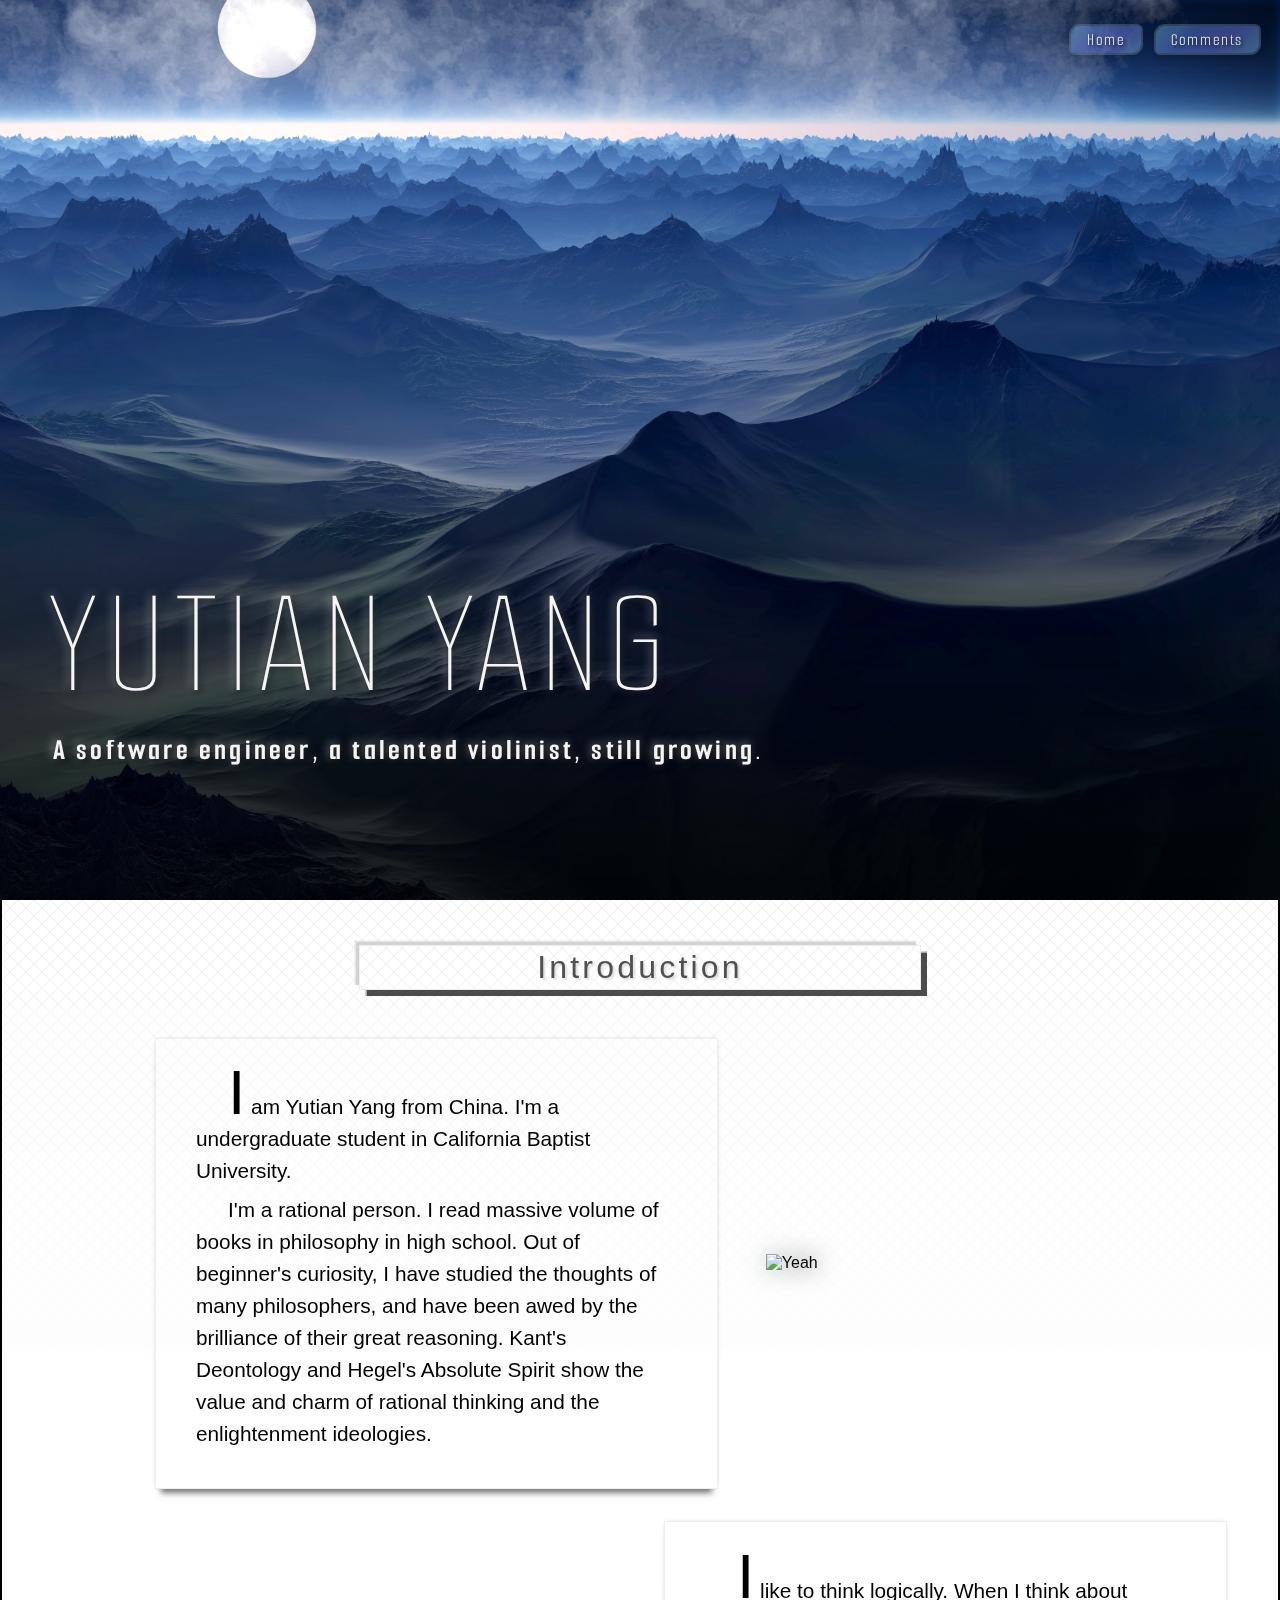
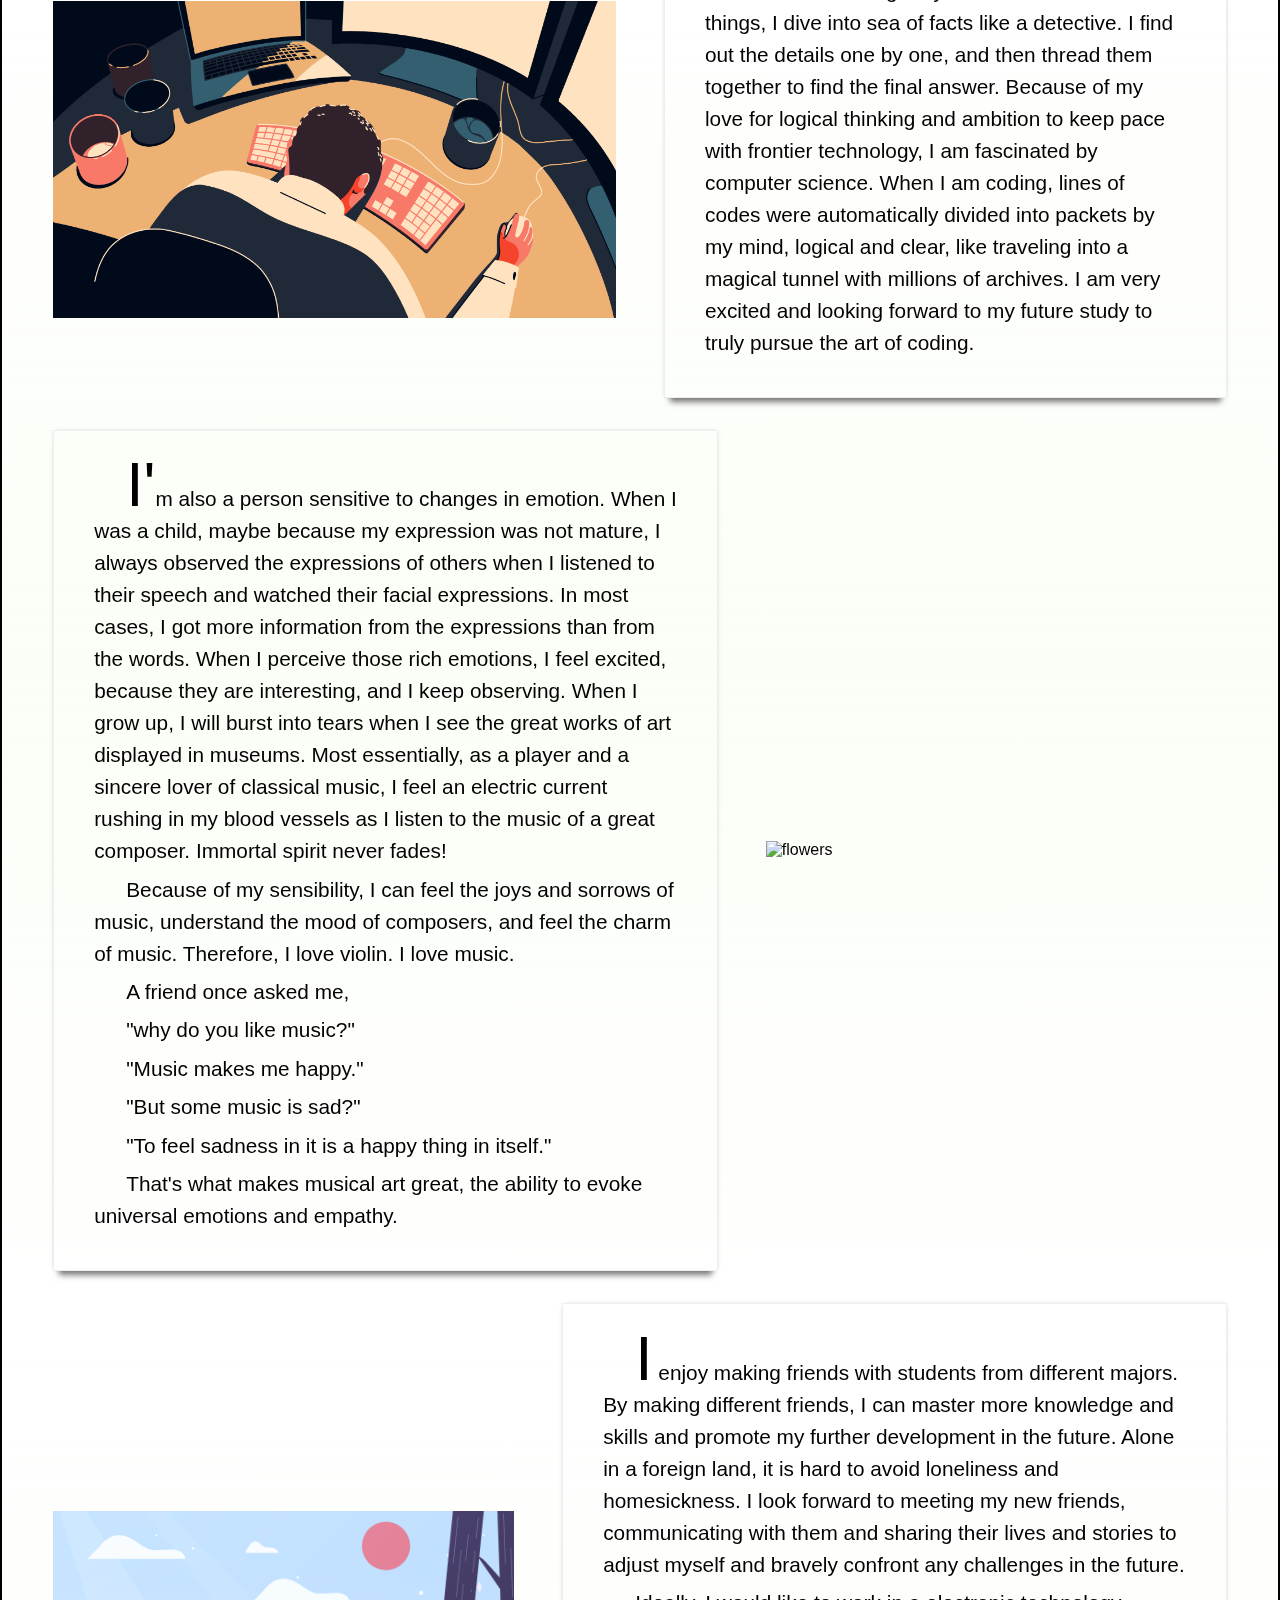
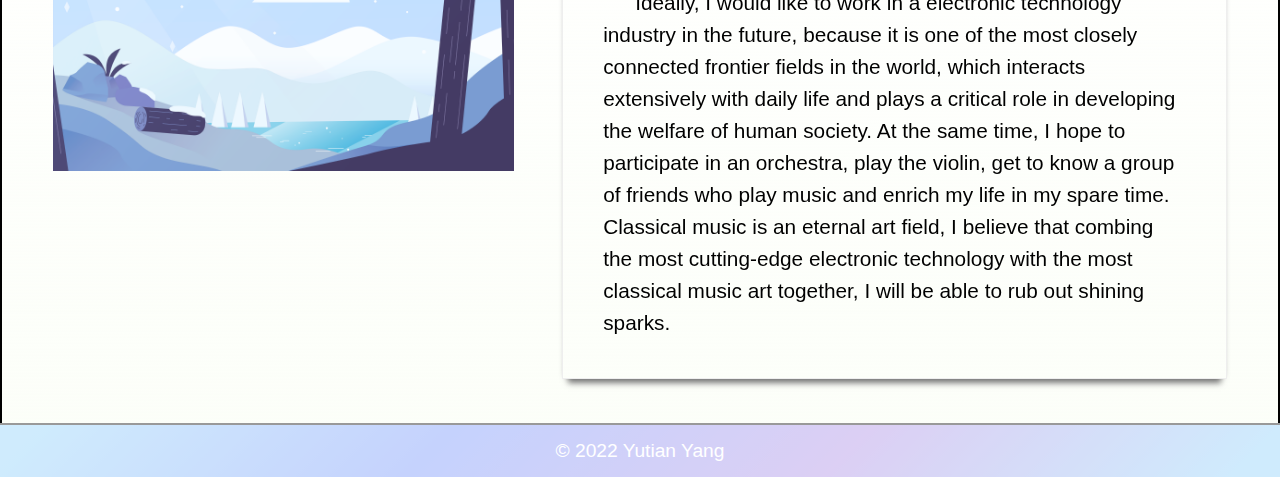
==== index.html @ 3c50ef72 "Rename home_index.html to index.html" ====
<!DOCTYPE html>
<html lang="en" class style="--tz: -12px;
--rx: 0;
--ry: 0;
--ty: 0;">


<head>
    <meta charset="UTF-8">
    <link rel="stylesheet" href="styles/normalize.css">
    <link rel="stylesheet" href="styles/home.css">
    <link rel="preconnect" href="https://fonts.googleapis.com">
    <link rel="preconnect" href="https://fonts.gstatic.com" crossorigin>
    <link href="https://fonts.googleapis.com/css2?family=Smooch+Sans:wght@100;200&display=swap" rel="stylesheet">
    <script src="js/parallax.js"></script>
    <title>Yutian Yang</title>

</head>

<body>

<script>
    var scene = document.getElementById('scene');
    var parallax = new Parallax(scene);
</script>

<div id="pageBG"></div>

<header>


    <nav id="nav_top">
        <div id="top_back_blur"></div>
        <ul>
            <li><a href="#" data-title="Home"></a></li>
            <li><a href="#" data-title="Comments"></a></li>
        </ul>
    </nav>
    <section class="header_name">
        <h1 id="name" ><a href="#placeholder_introduction">YUTIAN YANG</a></h1>
        <h2 id="intro"><a href="#placeholder_introduction"> A software engineer, a talented violinist, still growing.</a></h2>
    </section>
    <!--    <nav id="nav_bottom">-->
    <!--    <ul>-->
    <!--        <li><a href="#" data-title="I n t r o d u c t i o n"></a></li>-->
    <!--        <li><a href="#" data-title="P r o g r a m"></a></li>-->
    <!--        <li><a href="#" data-title="M u s i c"></a></li>-->
    <!--    </ul>-->
    <!--</nav>-->
</header>

<main>
    <!--    <div class="leftSide">-->
    <!--        <img src="pictures/mixkit-poppy-flowers.png" alt="flowers" id="flower">-->
    <!--    </div>-->
    <!--    <div class="rightSide"></div>-->
    <div class="content">
        <div id="placeholder_introduction"></div>
        <section class="introduction">
            <h1 id="content_intro">Introduction</h1>
            <img src="pictures/i-love-you-hand-gesture-419-original-removebg-preview.png" alt="Yeah" id="hand">
            <img src="pictures/i-love-you-hand-gesture-419-original-removebg-preview.png" alt="Yeah" id="handShadow">
            
            <img src="pictures/mixkit-poppy-flowers.png" alt="flowers" id="flower">
            <img src="pictures/man-in-front-of-a-computer.png" alt="dying programmer" id="man">
            <img src="pictures/mixkit-winter-landscape-with-mountains.png" alt="landscape" id="landscape">

            <section class="basic">
                <p>I am Yutian Yang from China. I'm a undergraduate student in California Baptist University.
                </p>
                <p>I'm a rational person. I read massive volume of books in philosophy in high school. Out of
                    beginner's curiosity, I have studied the thoughts of many philosophers, and have been awed by
                    the brilliance of their great reasoning. Kant's Deontology and Hegel's Absolute Spirit show
                    the value and charm of rational thinking and the enlightenment ideologies.
                </p>

            </section>
            <section class="code">
                <p>I like to think logically. When I think about things, I dive into sea of facts like a
                detective. I find out the details one by one, and then thread them together to find the final
                answer. Because of my love for logical thinking and ambition to keep pace with frontier
                technology, I am fascinated by computer science. When I am coding, lines of codes were
                automatically divided into packets by my mind, logical and clear, like traveling into a
                magical tunnel with millions of archives. I am very excited and looking forward to my future
                study to truly pursue the art of coding.
            </p>
            </section>

            <!--TODO: add different skills decribtion, projects experience -->

            <section class="music" >
                <p>I'm also a person sensitive to changes in emotion. When I was a child, maybe because my
                    expression was not mature, I always observed the expressions of others when I listened to
                    their speech and watched their facial expressions. In most cases, I got more information from
                    the expressions than from the words. When I perceive those rich emotions, I feel excited,
                    because they are interesting, and I keep observing. When I grow up, I will burst into tears
                    when I see the great works of art displayed in museums. Most essentially, as a player and a
                    sincere lover of classical music, I feel an electric current rushing in my blood vessels as I
                    listen to the music of a great composer. Immortal spirit never fades!
                </p>
                <p>Because of my sensibility, I can feel the joys and sorrows of music, understand the mood of
                    composers, and feel the charm of music. Therefore, I love violin. I love music.
                </p>
                <p>A friend once asked me, </p>
                <blockquote>"why do you like music?"</blockquote>
                <blockquote>"Music makes me happy."</blockquote>
                <blockquote>"But some music is sad?"</blockquote>
                <blockquote>"To feel sadness in it is a happy thing in itself."</blockquote>
                <p> That's what makes musical art great, the ability to evoke universal emotions and empathy.
                </p>
            </section>

            <!--TODO: talk about violin itself, difference from other instrumental, different concerts, ensemble experience.-->
            <section class="idea">
                <p>I enjoy making friends with students from different majors. By making different friends, I can
                    master more knowledge and skills and promote my further development in the future. Alone in a
                    foreign land, it is hard to avoid loneliness and homesickness. I look forward to meeting my
                    new friends, communicating with them and sharing their lives and stories to adjust myself and
                    bravely confront any challenges in the future.
                </p>
                <p>Ideally, I would like to work in a electronic technology industry in the future, because it is
                    one of the most closely connected frontier fields in the world, which interacts extensively
                    with daily life and plays a critical role in developing the welfare of human society. At the
                    same time, I hope to participate in an orchestra, play the violin, get to know a group of
                    friends who play music and enrich my life in my spare time. Classical music is an eternal art
                    field, I believe that combing the most cutting-edge electronic technology with the most
                    classical music art together, I will be able to rub out shining sparks.
                </p>

            </section>

        </section>
    </div>

</main>

<footer>
    <p>&copy; 2022 Yutian Yang</p>
</footer>
<script>
    var scene = document.getElementById('scene');
    var parallax = new Parallax(scene);
</script>
<script src="js/button.js"></script>
</body>

</html>
---- styles/home.css ----
*{
    margin: 0;
    padding: 0;
}
html{
    font-family: DengXian, sans-serif ;
}

nav{
    display: flex;
    justify-content: flex-end;
}

/* anchor style */
nav a {
    font-family: "smooch sans", serif;
    font-size: 100%;
    position: relative;
    display: inline-block;
    padding: .4em 1em;
    text-align: center;
    cursor: pointer;
    user-select: none;
    color: rgba(255, 255, 255, .9);
}
nav a::before {
    content: "";
    position: absolute;
    top: 0;
    left: 0;
    bottom: 0;
    right: 0;
    opacity: .4;
    background: linear-gradient(135deg, lightskyblue 3%, #6e8ffb, #878afa,  lightskyblue 97%);
    border: 2px solid slategray;
    border-radius: 11px 6px;
    transition: box-shadow 0.5s ease, transform 0.2s ease;
    will-change: transform;
    box-shadow: 0 2px 10px rgba(0, 0, 0, 0.5);
    transform: translateY(var(--ty, 0)) rotateX(var(--rx, 0)) rotateY(var(--ry, 0)) translateZ(var(--tz, -12px));
}
nav a:hover::before {
    /*box-shadow: 0 5px 15px rgba(0, 0, 0, .8);*/
    box-shadow: 0.4rem 0.4rem 1.5px rgba(0, 0, 0, .8), -0.3rem -0.3rem 1.5px rgba(200, 200, 200, .8);
}
nav a::after {
    position: relative;
    display: inline-block;
    content: attr(data-title);
    justify-content: center;
    transition: transform 0.2s ease;
    font-weight: normal;
    font-size: 120%;
    text-shadow: 0.1rem 0.1rem 3px rgba(0, 0, 0, .7);
    letter-spacing: 0.1rem;
    padding: 0 .2rem;
    will-change: transform;
    transform: translateY(var(--ty, 0)) rotateX(var(--rx, 0)) rotateY(var(--ry, 0));
}


/* body */

body {
    width: 100%;
    transform-style: preserve-3d;
    display: grid;
    grid-template: repeat(4, auto) / 1fr;
}

#pageBG {
    grid-column: 1/2;
    grid-row: 1/2;
    background-image: url("../pictures/planet.jpg"),
    linear-gradient(to top, rgba(0, 0, 0, .7), rgba(0, 0, 0, 0) 50%);
    background-blend-mode: multiply;
    background-repeat: no-repeat;
    background-size: cover;
    z-index: -1;

}
/* the styles for the top right horizontal navigation menu */
#top_back_blur {
    width: 700px;
    height: 120px;
    position: fixed;
    top: 0;
    right: 0;
    filter: blur(5px);
    background: linear-gradient(30deg, rgba(0, 0, 0, 0) 60%, rgba(0, 0, 0, .6));
}

#nav_top {
    padding: 1.5rem 0 .5rem 0;
    top: 0;
    right: 0;
}

#nav_top ul{
    float: right;
    padding-right: 1.2rem;
    z-index: 10;
}

#nav_top a {
    font-size: 90%;
}


header{
    grid-row: 1/2;
    grid-column: 1/2;
    height: 100vh;
}

.header_name {
    position: relative;
    font-family: 'Smooch Sans', sans-serif;
    margin-left: 3em;
    top: 55%;
    margin-bottom: 5%;
    color: whitesmoke;
    text-shadow: 0.15rem 0.15rem 7px rgba(0, 0, 0, .8), -0.1rem -0.1rem 10px rgba(205, 205, 205, .6);

    /*text-shadow: 0.4rem 0.4rem 5px rgba(0, 0, 0, .8), -0.3rem -0.3rem 7px rgba(200, 200, 200, .5);*/
    transition: text-shadow 0.5s ease;

}
.header_name #name {
    margin: 0;

    font-size: 950%;
    font-weight: lighter;
    letter-spacing: .5rem;
    /*text-shadow: 0 0 20px rgba(255, 255, 255, .5) ;*/
}
.header_name a{
    color: whitesmoke;
    text-decoration: none;
}
.header_name #intro {
    margin:0;
    font-size: 190%;
    padding-left: .3rem;
    letter-spacing: .2rem;
    /*text-shadow: 0.4rem 0.4rem 3px rgba(0, 0, 0, .8), -0.2rem -0.2rem 4px rgba(200, 200, 200, .5);*/
}

.header_name:hover{
    text-shadow: 0.4rem 0.4rem 4px rgba(0, 0, 0, .9), -0.3rem -0.3rem 7px rgba(200, 200, 200, .7);
}
nav ul li{
    margin-left: .4rem;
}

.header_name {
    grid-row: 1/2;
    grid-column: 1/4;
    //transition: margin-top .5s ease;
}
/*.header_name:hover {*/
/*    margin-top: 35%;*/
/*}*/
/*.header_name:hover + #nav_bottom {*/
/*    margin-top: 20px;*/
/*    display: block;*/
/*}*/

/*.header_name::after{*/
/*    margin-top: 35%;*/
/*    display: block;*/
/*}*/
#nav_bottom {
    grid-row: 1/2;
    grid-column: 1/4;
    display: none;
    position: absolute;
    top: 100%;
    margin-top: 100px;
    transition:  margin-top 1s ease;
}
/*#nav_bottom > ul ::after {*/
/*    display: block;*/
/*}*/

#nav_bottom ul {
    grid-row: 1/2;
    grid-column: 1/4;
    list-style: none;
    padding: .5em 1em;
    text-align: left;
    margin-left: 2em;
}

#nav_bottom a {
    font-size: 110%;

}

#nav_bottom > ul::after {
    content: "";
    display: block;
}
ul li {
    display: inline-block;
}

/* main style */
main {
    grid-row: 2/3;
    grid-column: 1/2;
    /*Sidebar option*/
    /*display: grid;*/
    /*grid-template: 1fr / 20% auto 20%;*/

    background-image: linear-gradient(to bottom, white 25%, rgba(227, 250, 195, .15) 50%, white 75%, rgba(227, 250, 195, .1));
    min-width: 400px;
    min-height: 200px;
}
/*.leftSide{*/
/*    grid-row: 1/2;*/
/*    grid-column: 1/2;*/
/*    display: grid;*/
/*    grid-template: repeat(3, auto) / auto;*/
/*}*/

/*.leftSide #flower{*/
/*    grid-row: 2/3;*/
/*    grid-column: 1/2;*/
/*    width: 100%;*/
/*}*/
/*.rightSide{*/
/*    grid-row: 1/2;*/
/*    grid-column: 3/4;*/
/*    display: grid;*/
/*    grid-template: repeat(3, auto) / auto;*/
/*}*/
/* content styling */
.content {
    grid-row: 1/2;
    grid-column: 2/3;

    display: grid;
    grid-template: repeat(3, auto) / 1fr;
    grid-template-areas:
                        "intro"
                        "skill"
                        "project";

}

.content p, .content blockquote{
    font-size: 130%;
    margin-top: .4rem;
    margin-bottom: .4rem;
    padding: 0 .5rem;
    text-indent: 2rem;
    line-height: 2rem;
}
/* introduction part styling */
.introduction    {
    background-image: url("../BGP/web.png");
    background-repeat: repeat-x;
    background-position: left top;
    /*grid-area: intro;*/
    border-left: 2px solid black;
    border-right: 2px solid black;

    display: grid;
    grid-template: repeat(6, auto) / repeat(12, 1fr);
    grid-column-gap: 3rem;
    grid-row-gap: 2rem;
    align-items: center;
    align-content: center;

    padding: 1% 4%;
    /*padding: 2% 3%;*/
}
.introduction section{
    padding: 2rem;
    border: 1px solid #eeeeee;
    -webkit-box-shadow: 0 10px 6px -6px #777, 0 0 5px -3px #777;
    -moz-box-shadow: 0 10px 6px -6px #777, 0 0 5px -3px #777;
    box-shadow: 0 10px 6px -6px #777, 0 0 5px -3px #777;
}

.introduction section:first-letter{
    font-size: 300%;
}
/*TODO Add border to each img */
/*.introduction img:before{*/
/*    z-index: +1;*/
/*    position: absolute;*/
/*    content: "";*/
/*    bottom: 15px;*/
/*    left: 10px;*/
/*    width: 50%;*/
/*    top: 80%;*/
/*    !*opacity: 1;*!*/
/*    border: 2px solid black;*/
/*    border-radius: 11px 6px;*/
/*    max-width:300px;*/

/*}*/
#content_intro{
    grid-row: 1/2;
    grid-column: 4/10;

    margin-top: 2rem;
    margin-bottom: 1rem;
    padding: .2rem 0;

    text-align: center;
    letter-spacing: .2rem;
    font-weight: normal;
    color: #505050;
    border: 1px solid #eeeeee;
    text-shadow: 2px 2px 2px #dddddd;
    box-shadow: 0.4rem 0.4rem 1px rgba(0, 0, 0, .7), -0.3rem -0.3rem 1px rgba(200, 200, 200, .8);
}
.basic{
    grid-row: 2/3;
    grid-column: 2 /8;
    position: relative;
}



#hand{
    z-index: 2;
    grid-row: 2/3;
    grid-column: 8/13;
    width: 75%;
    position: relative;
}
#handShadow{
    z-index: 1;
    grid-row: 2/3;
    grid-column: 8/13;
    width: 85%;
    position: relative;

    filter:blur(12px)
}

.code{
    grid-row: 3/4;
    grid-column: 7/13;
    position: relative;
    z-index: 1;

}

#man{
    grid-row: 3/4;
    grid-column: 1/7;
    width: 100%;
    position: relative;

}

.music{
    grid-row: 4/5;
    grid-column: 1 /8;
    position: relative;
}


#flower{
    grid-row: 4/5;
    grid-column: 8/13;
    width: 100%;
}

.idea{
    grid-row: 5/6;
    grid-column: 6/13;

}

#landscape {
    grid-row: 5/6;
    grid-column: 1/6;
    width: 100%;
}

/*#nav_top ul li a.current { text-decoration: none; }*/

/* the styles for the second horizontal navigation menu */
/*#nav_menu_3 ul {*/
/*    list-style: none;*/
/*}*/
/*#nav_menu_3 ul li {*/
/*    float: left;*/
/*}
/*    font-weight: bold;*/
/*    border-right: 2px solid white;*/
/*}*/
/*#nav_menu_3 ul li a.lastitem {*/
/*    border-right: none;*/
/*}*/
/*#nav_menu_3 ul li a.current { color: yellow; }*/

/* footer styling */
footer {
    grid-row: 3/4;
    grid-column: 1/2;
    border-top: 2px solid black;
    padding: .9375em 1.875% .9375em 1.875%;
    background: linear-gradient(135deg, lightskyblue 3%, #6e8ffb, #a787e3,  lightskyblue 97%);
    opacity: .4;
}
footer p {
    font-size: 120%;
    text-align: center;
    color: white;
}
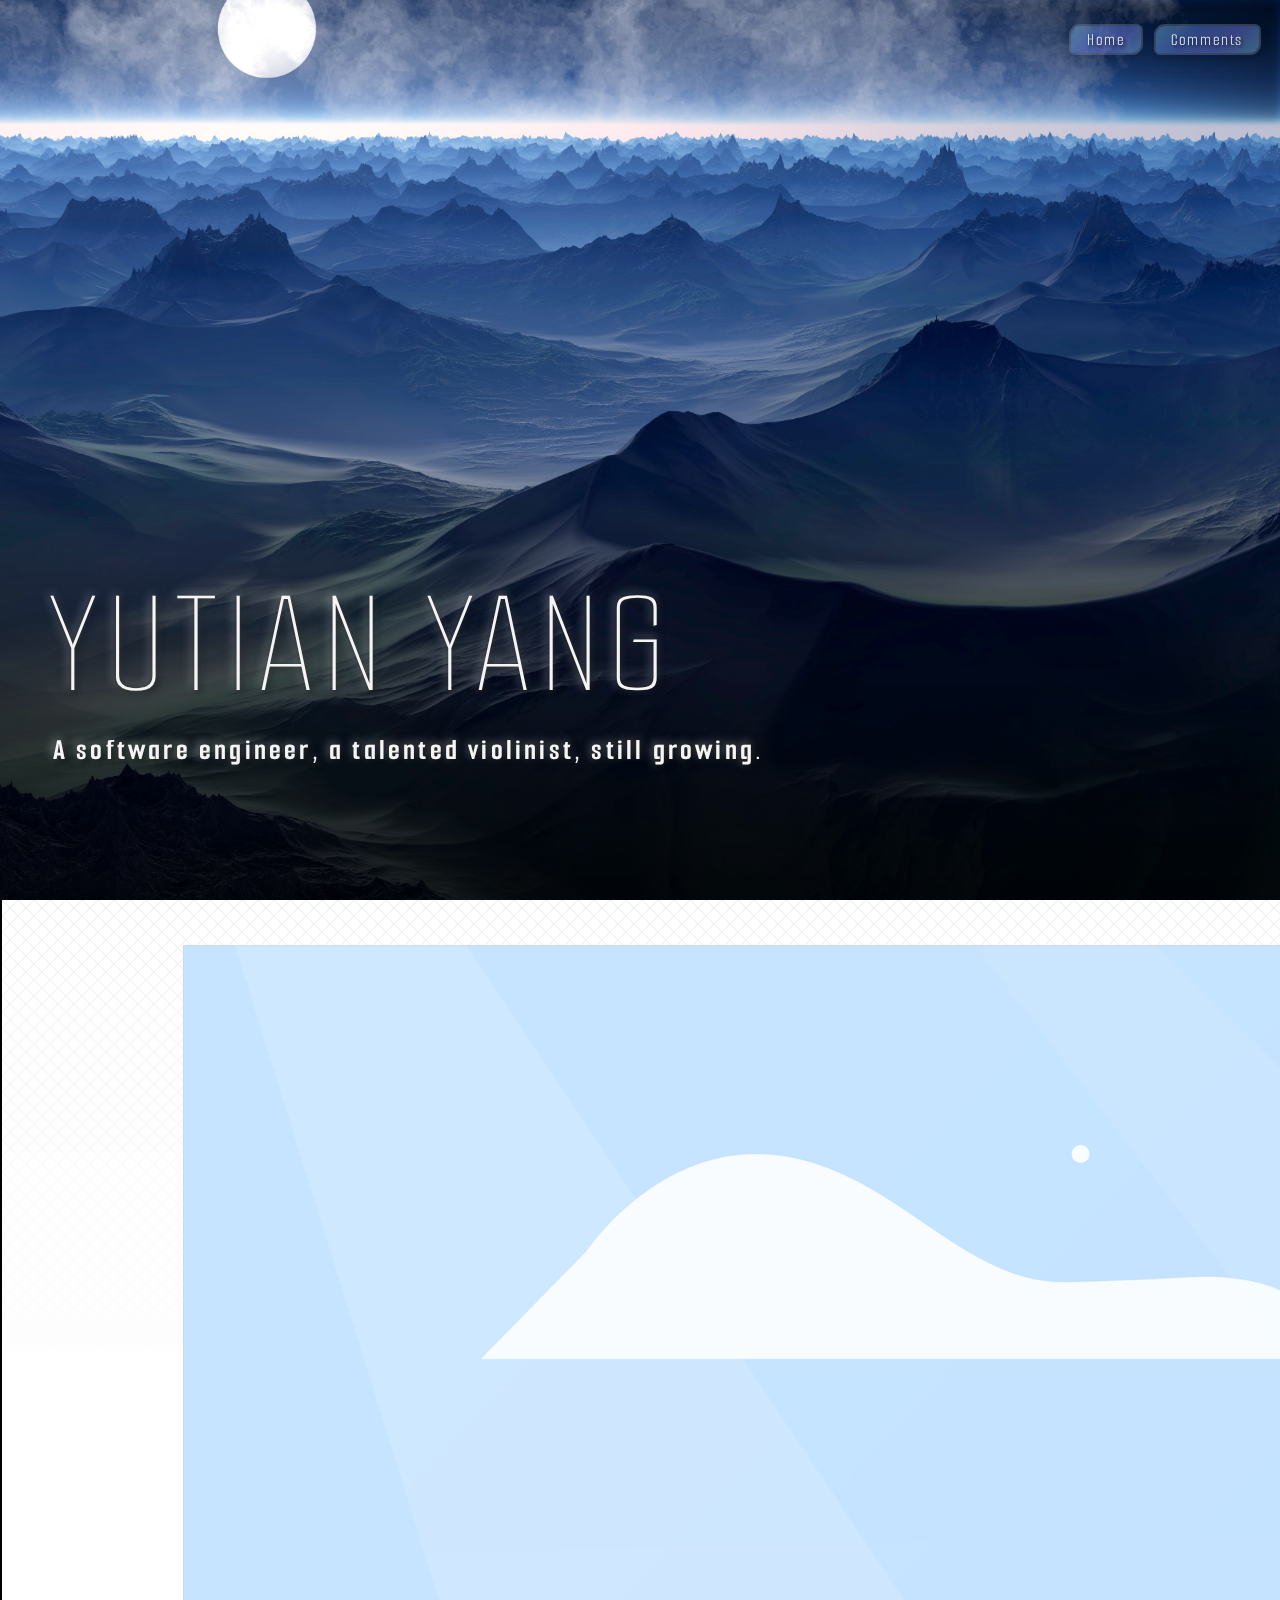
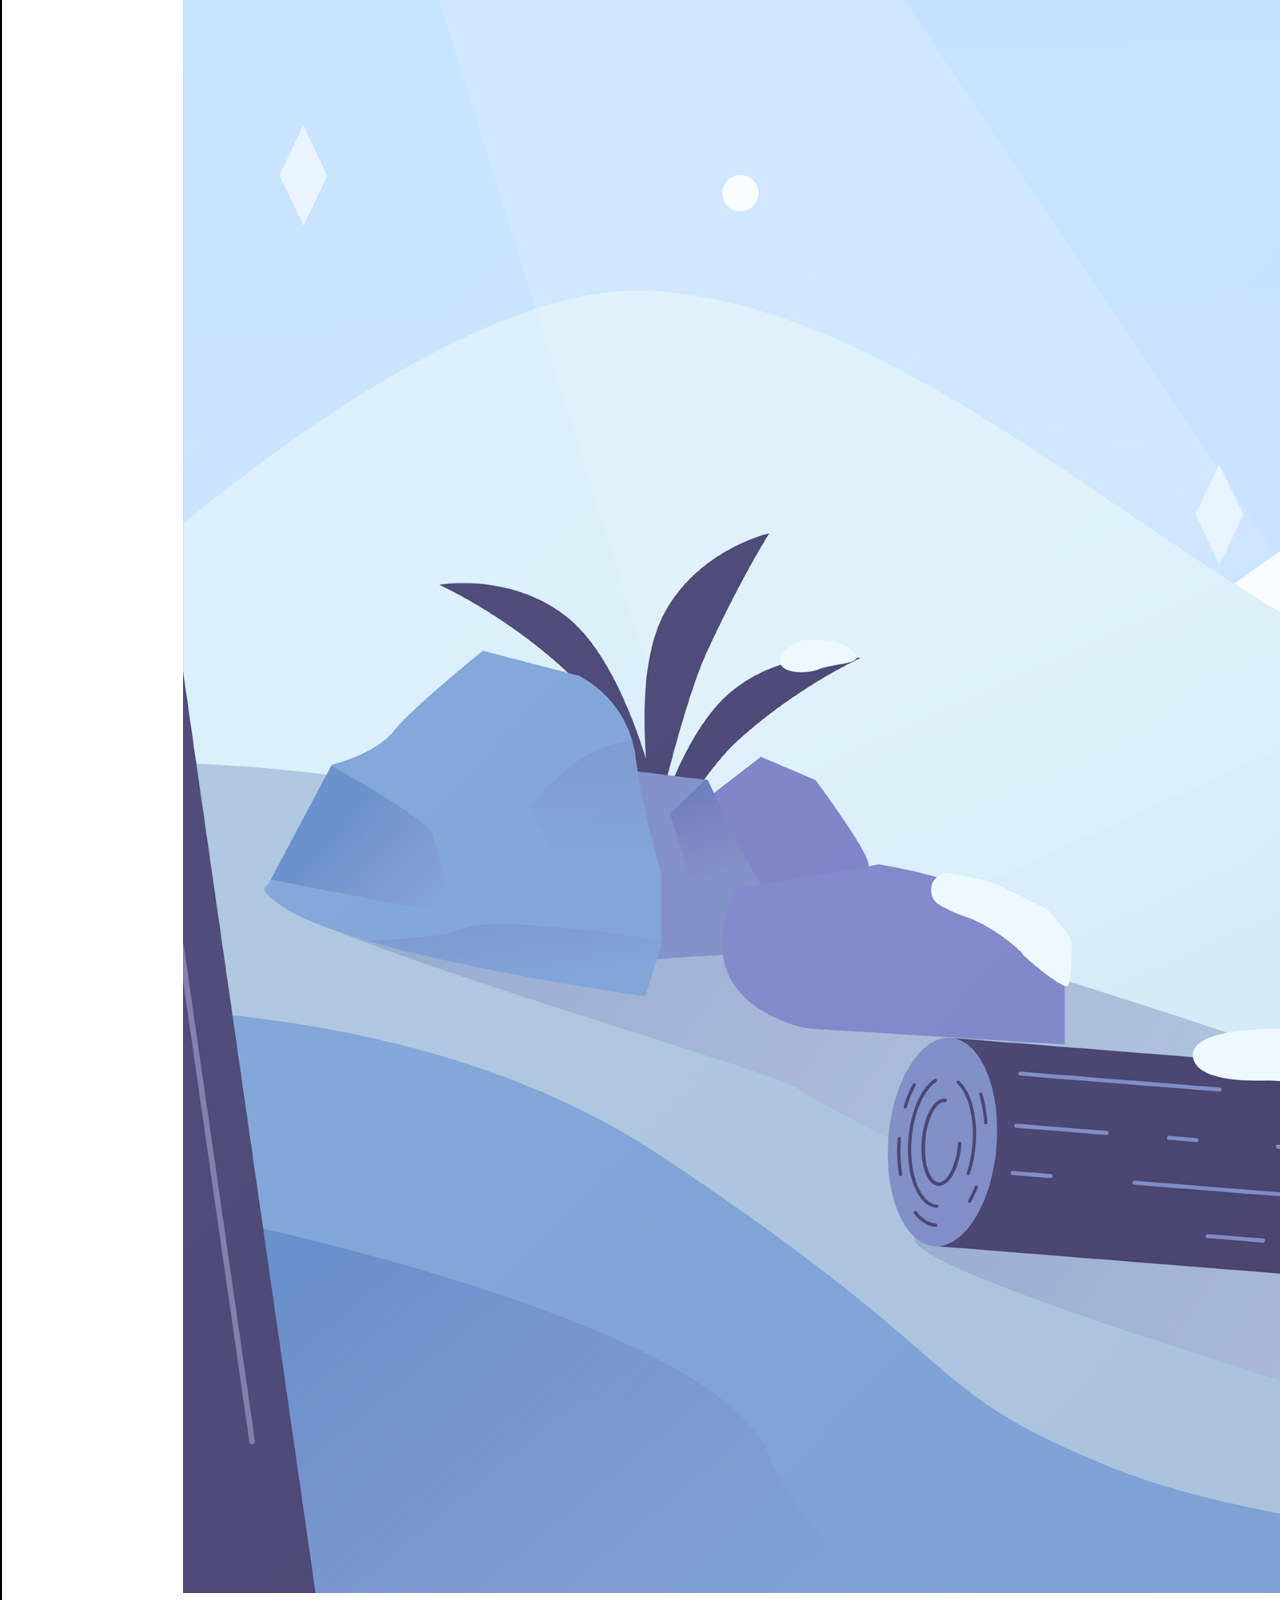
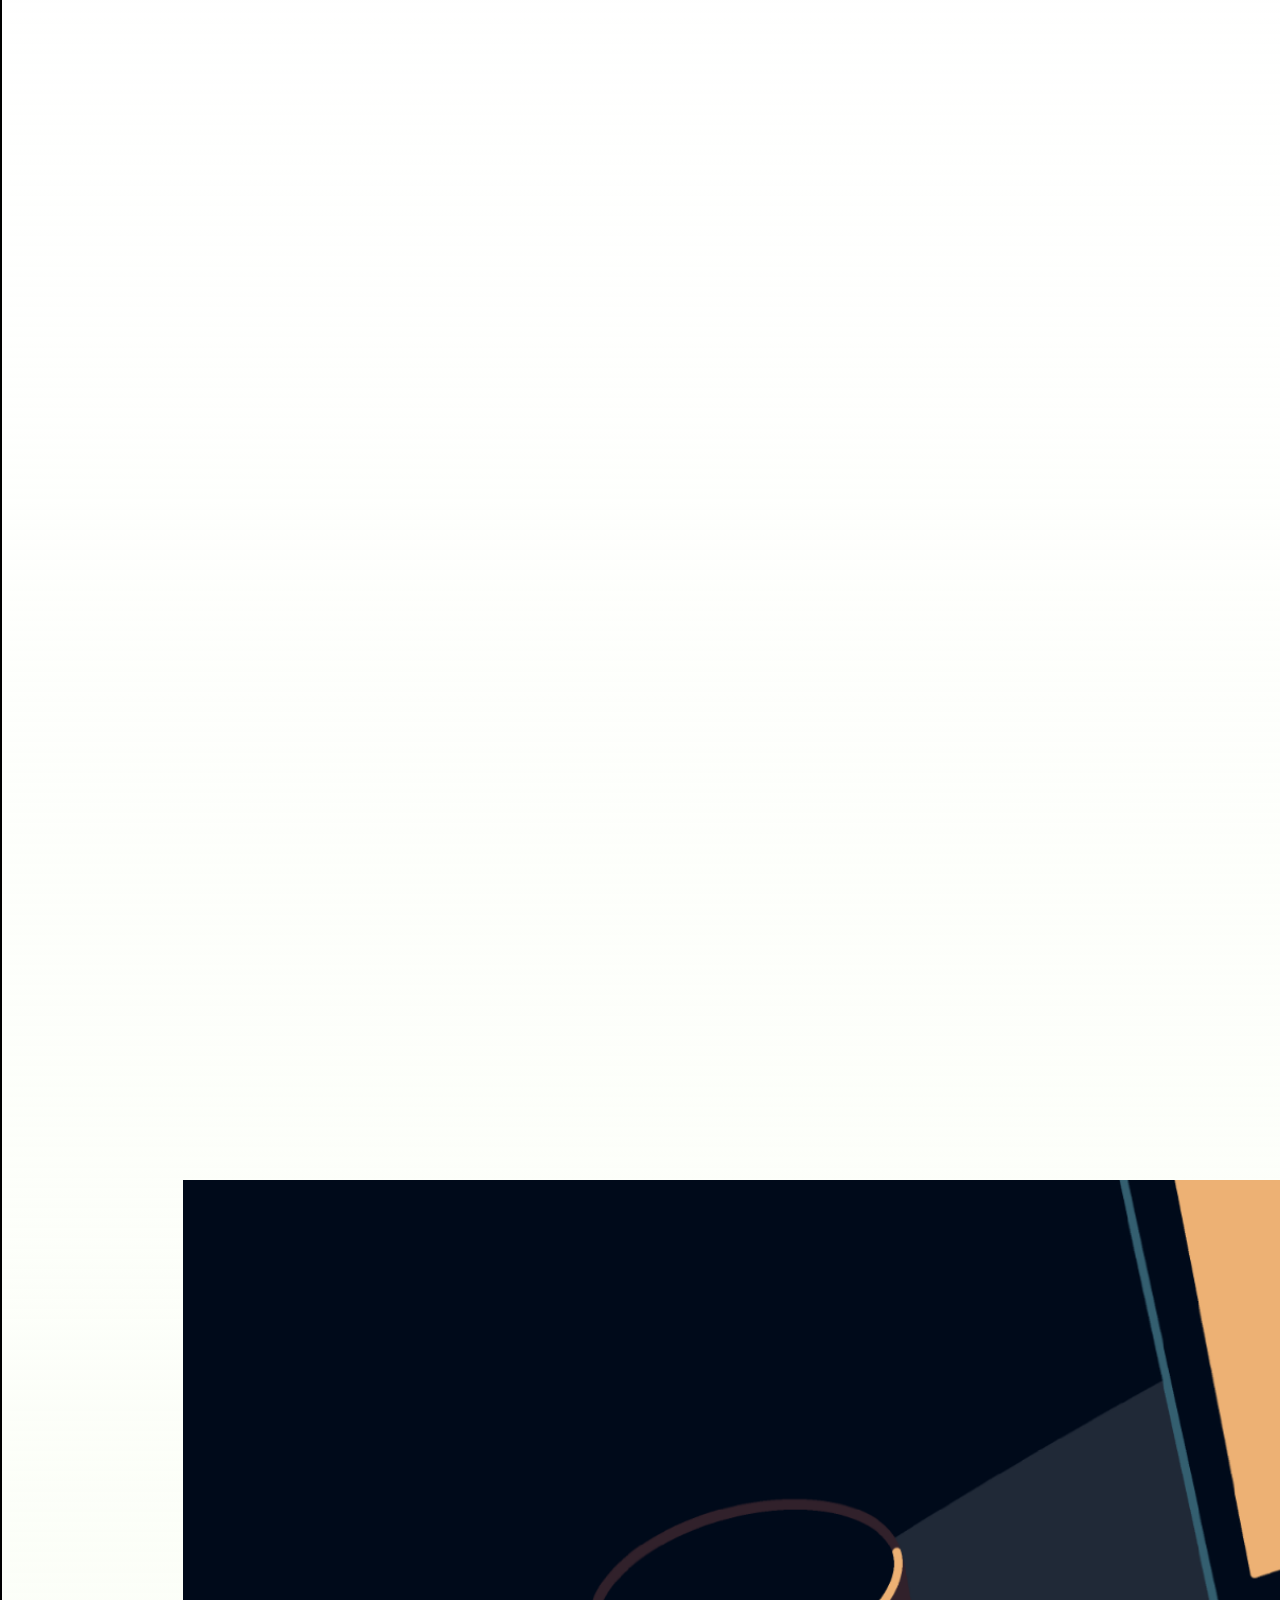
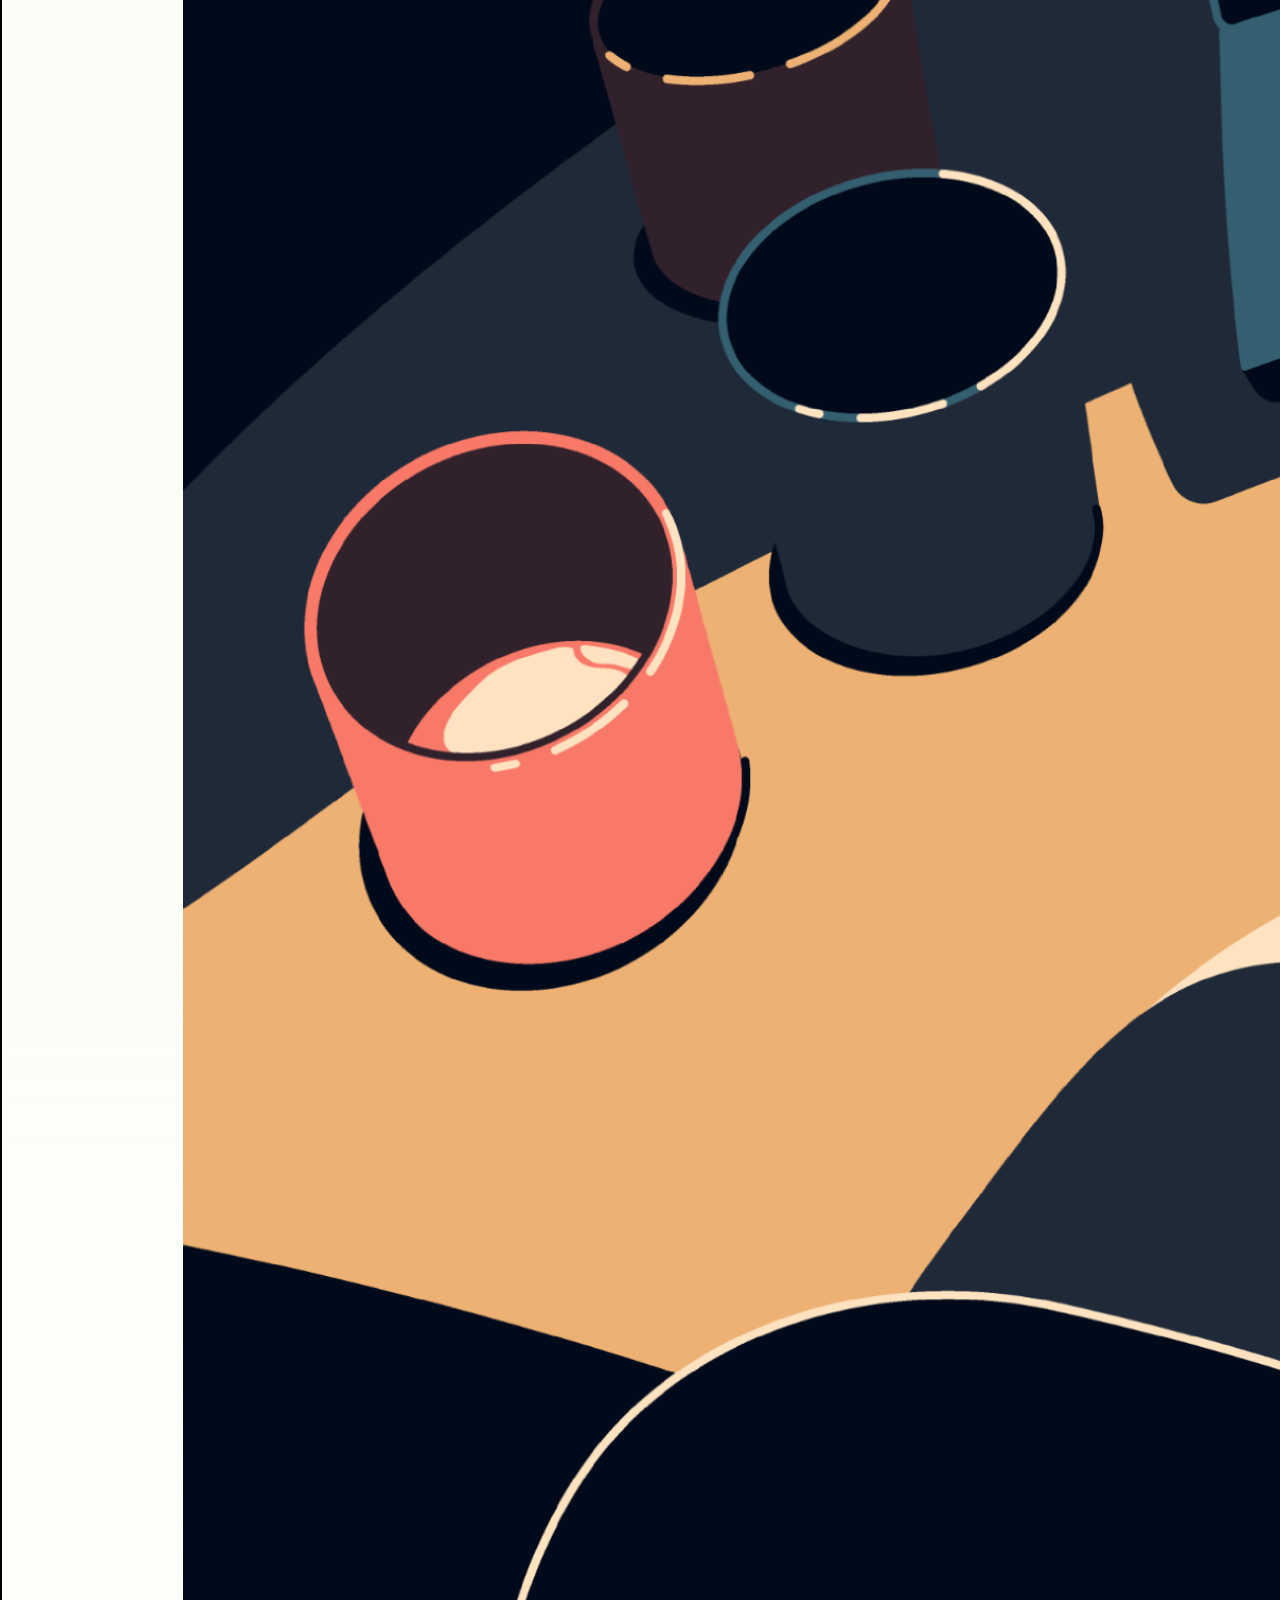
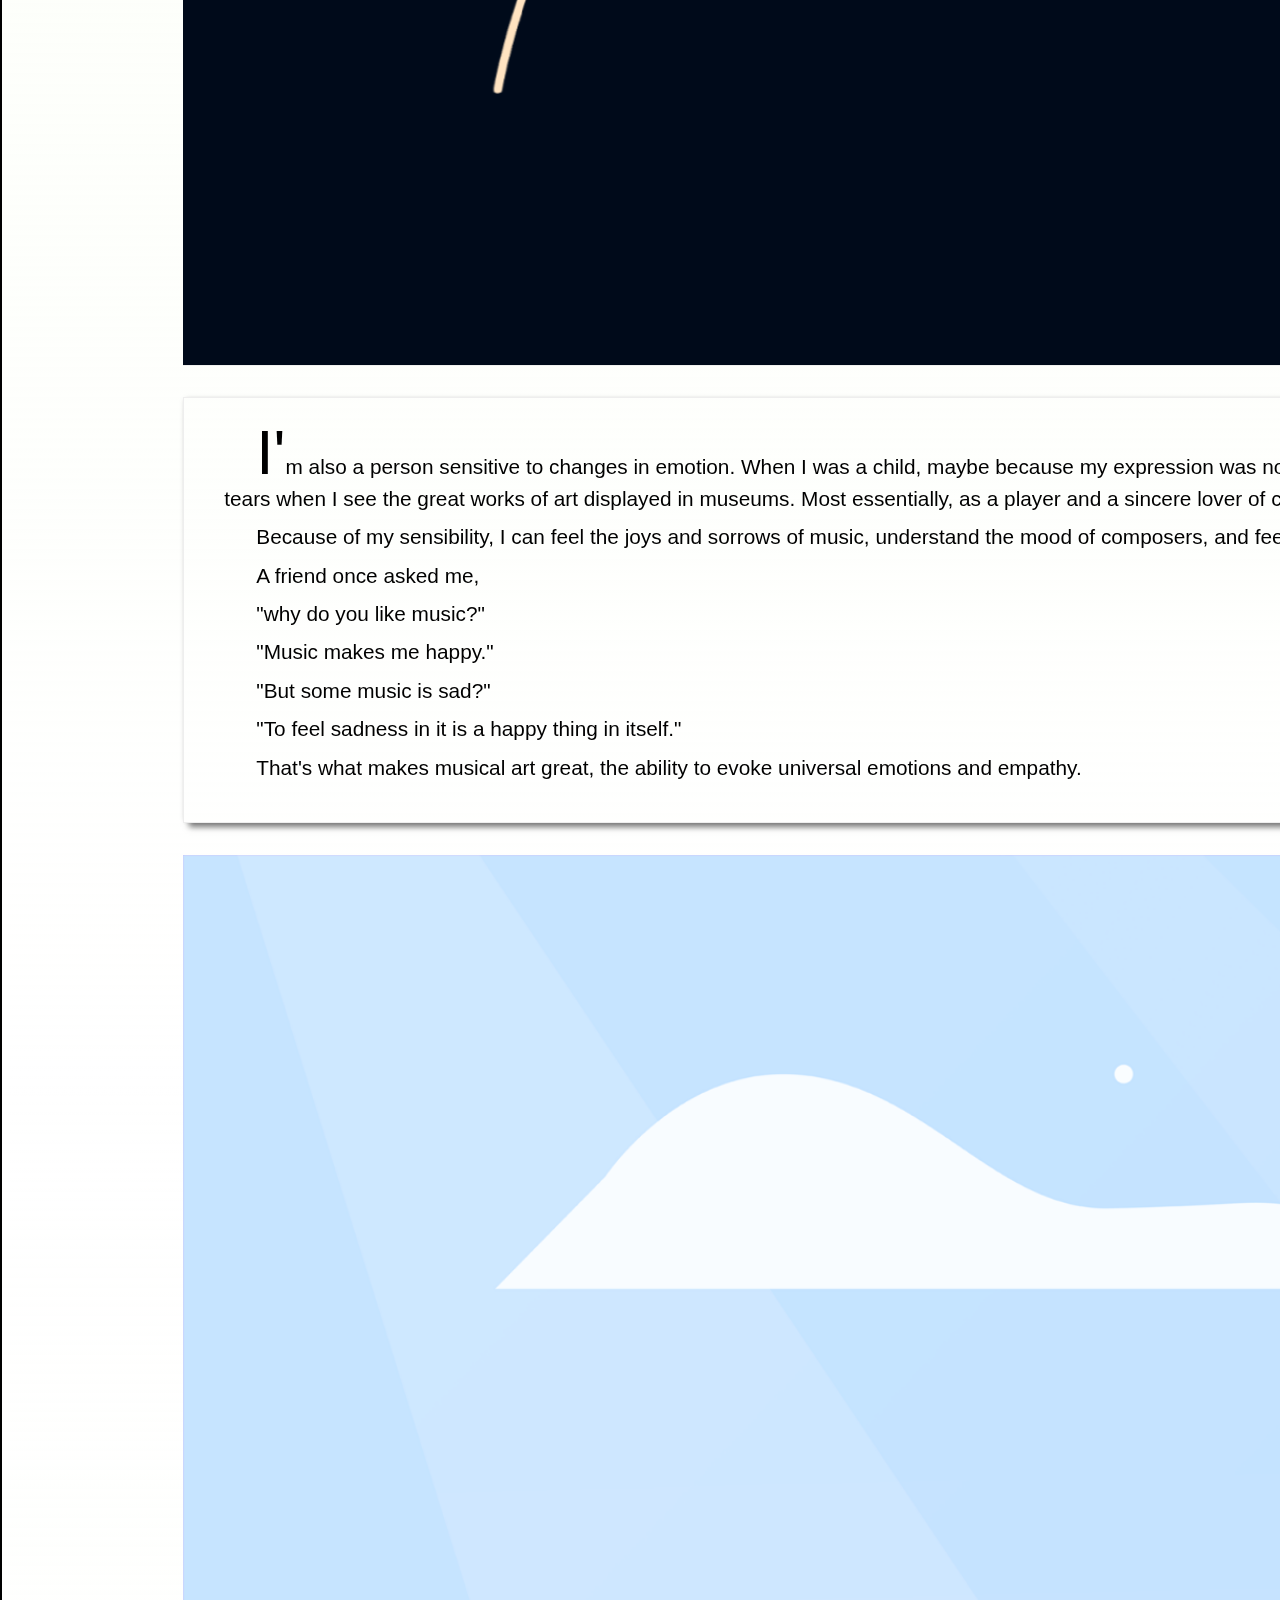
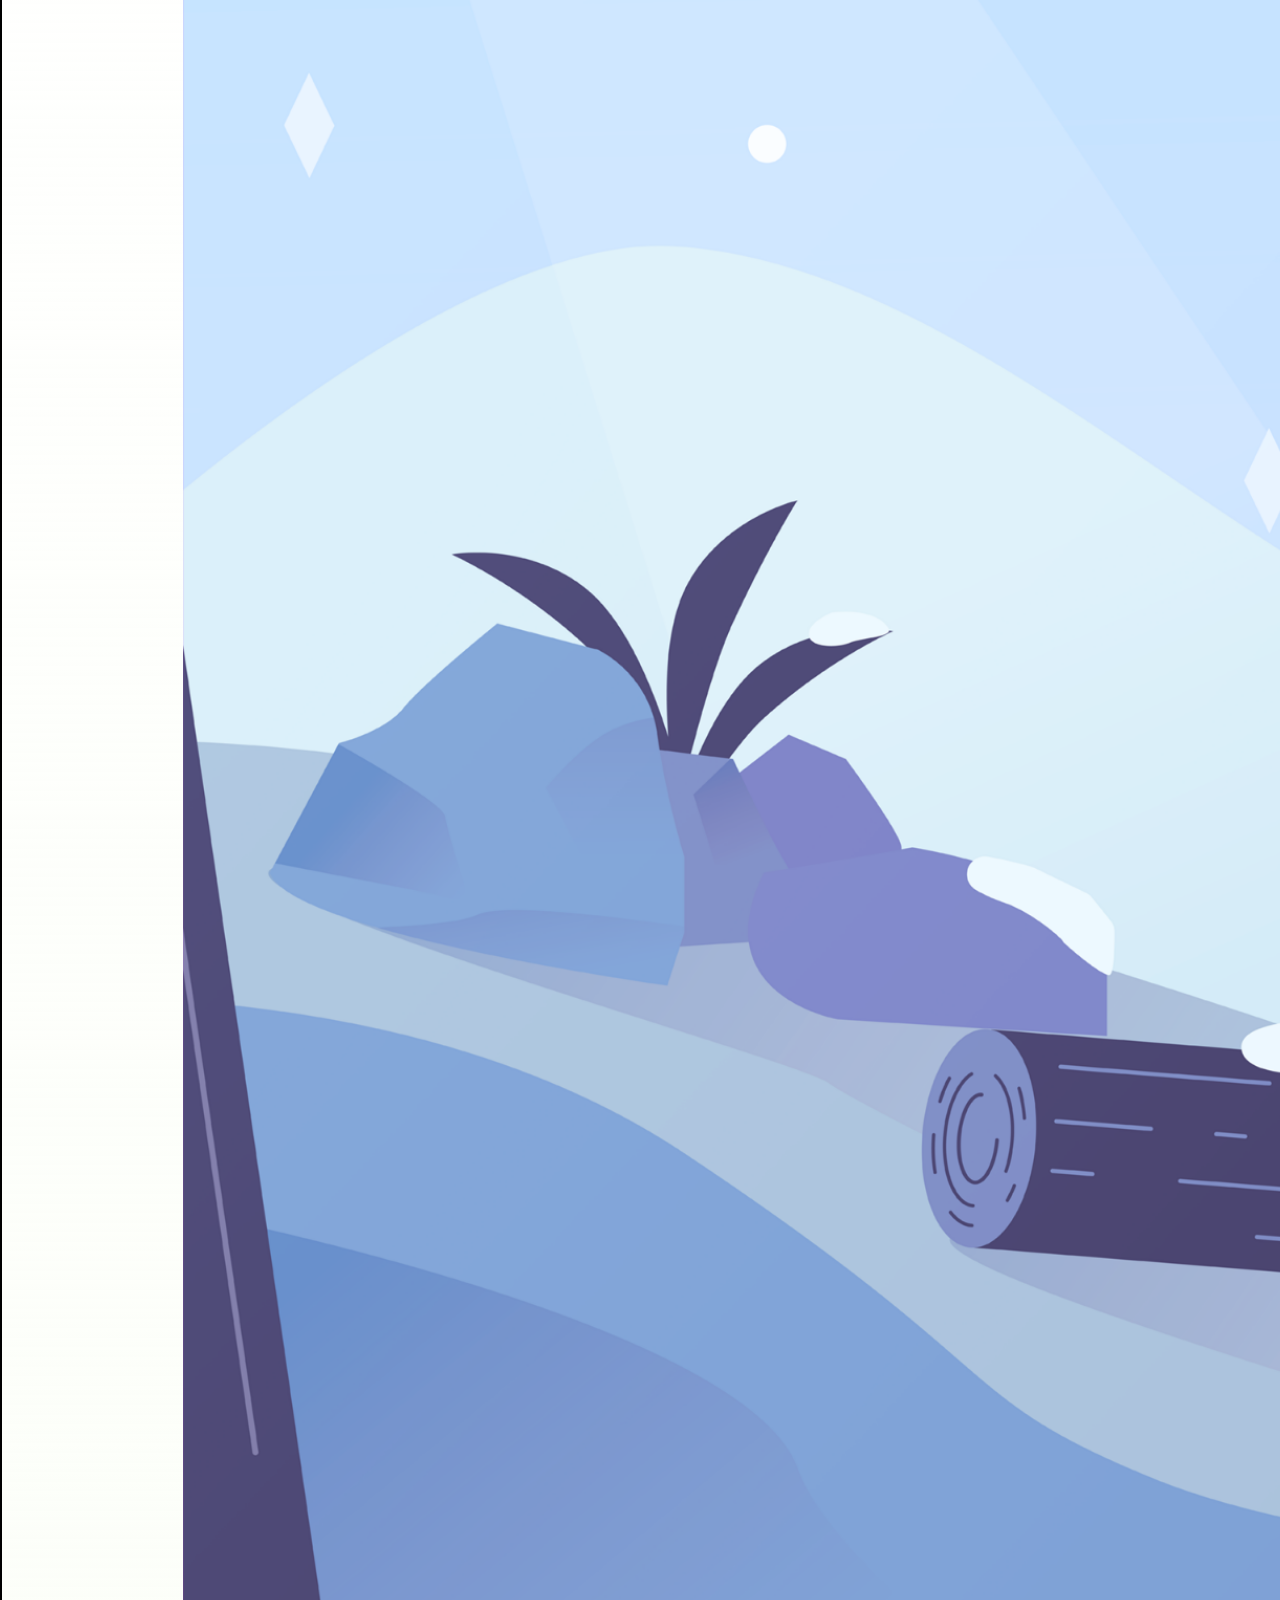
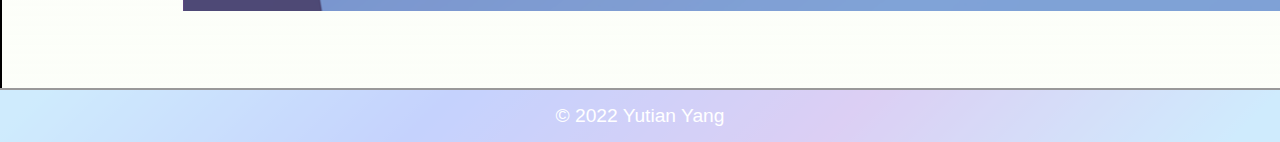
==== commit d7573863: "Rename home_index.html to index.html" ====
--- a/index.html
+++ b/index.html
@@ -64,6 +64,7 @@
             <img src="pictures/mixkit-poppy-flowers.png" alt="flowers" id="flower">
             <img src="pictures/man-in-front-of-a-computer.png" alt="dying programmer" id="man">
             <img src="pictures/mixkit-winter-landscape-with-mountains.png" alt="landscape" id="landscape">
+            <img src="pictures/mixkit-winter-landscape-with-mountains.png" alt="landscape" id="landscapeShadow">
 
             <section class="basic">
                 <p>I am Yutian Yang from China. I'm a undergraduate student in California Baptist University.
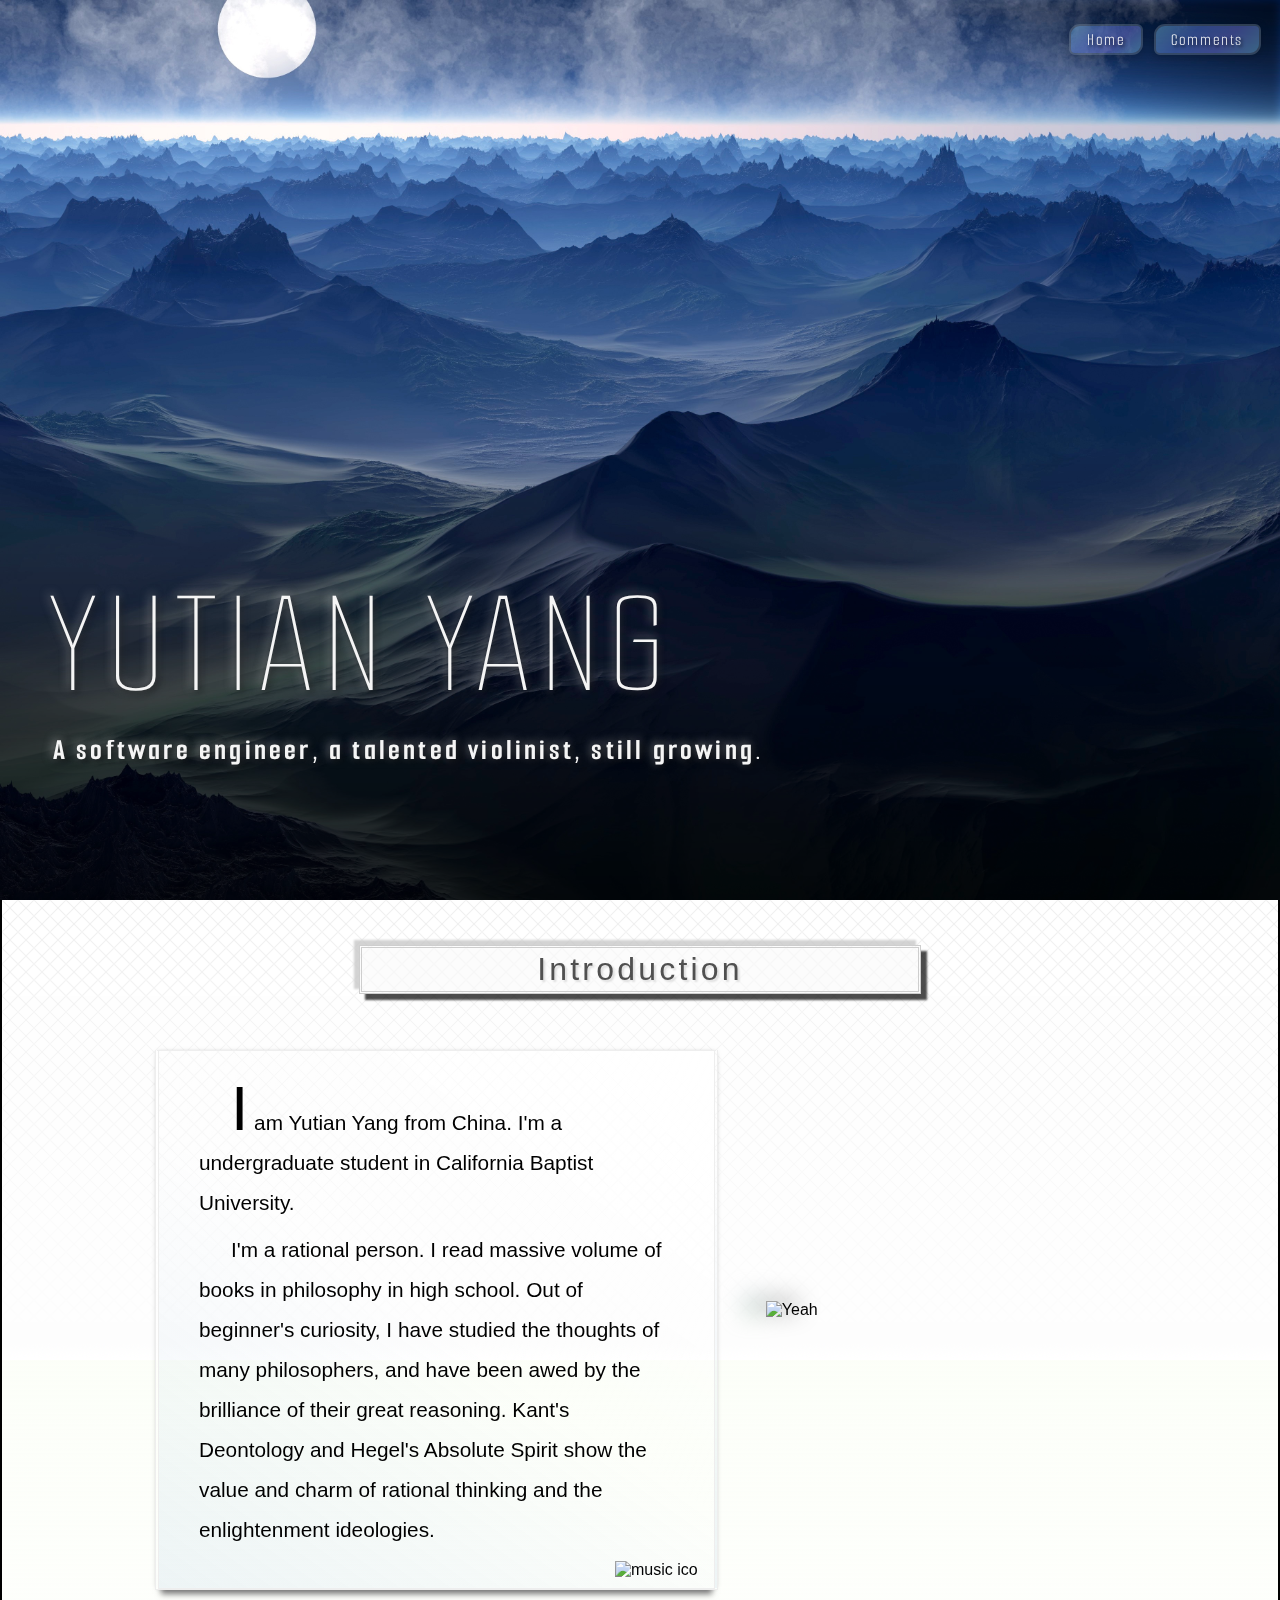
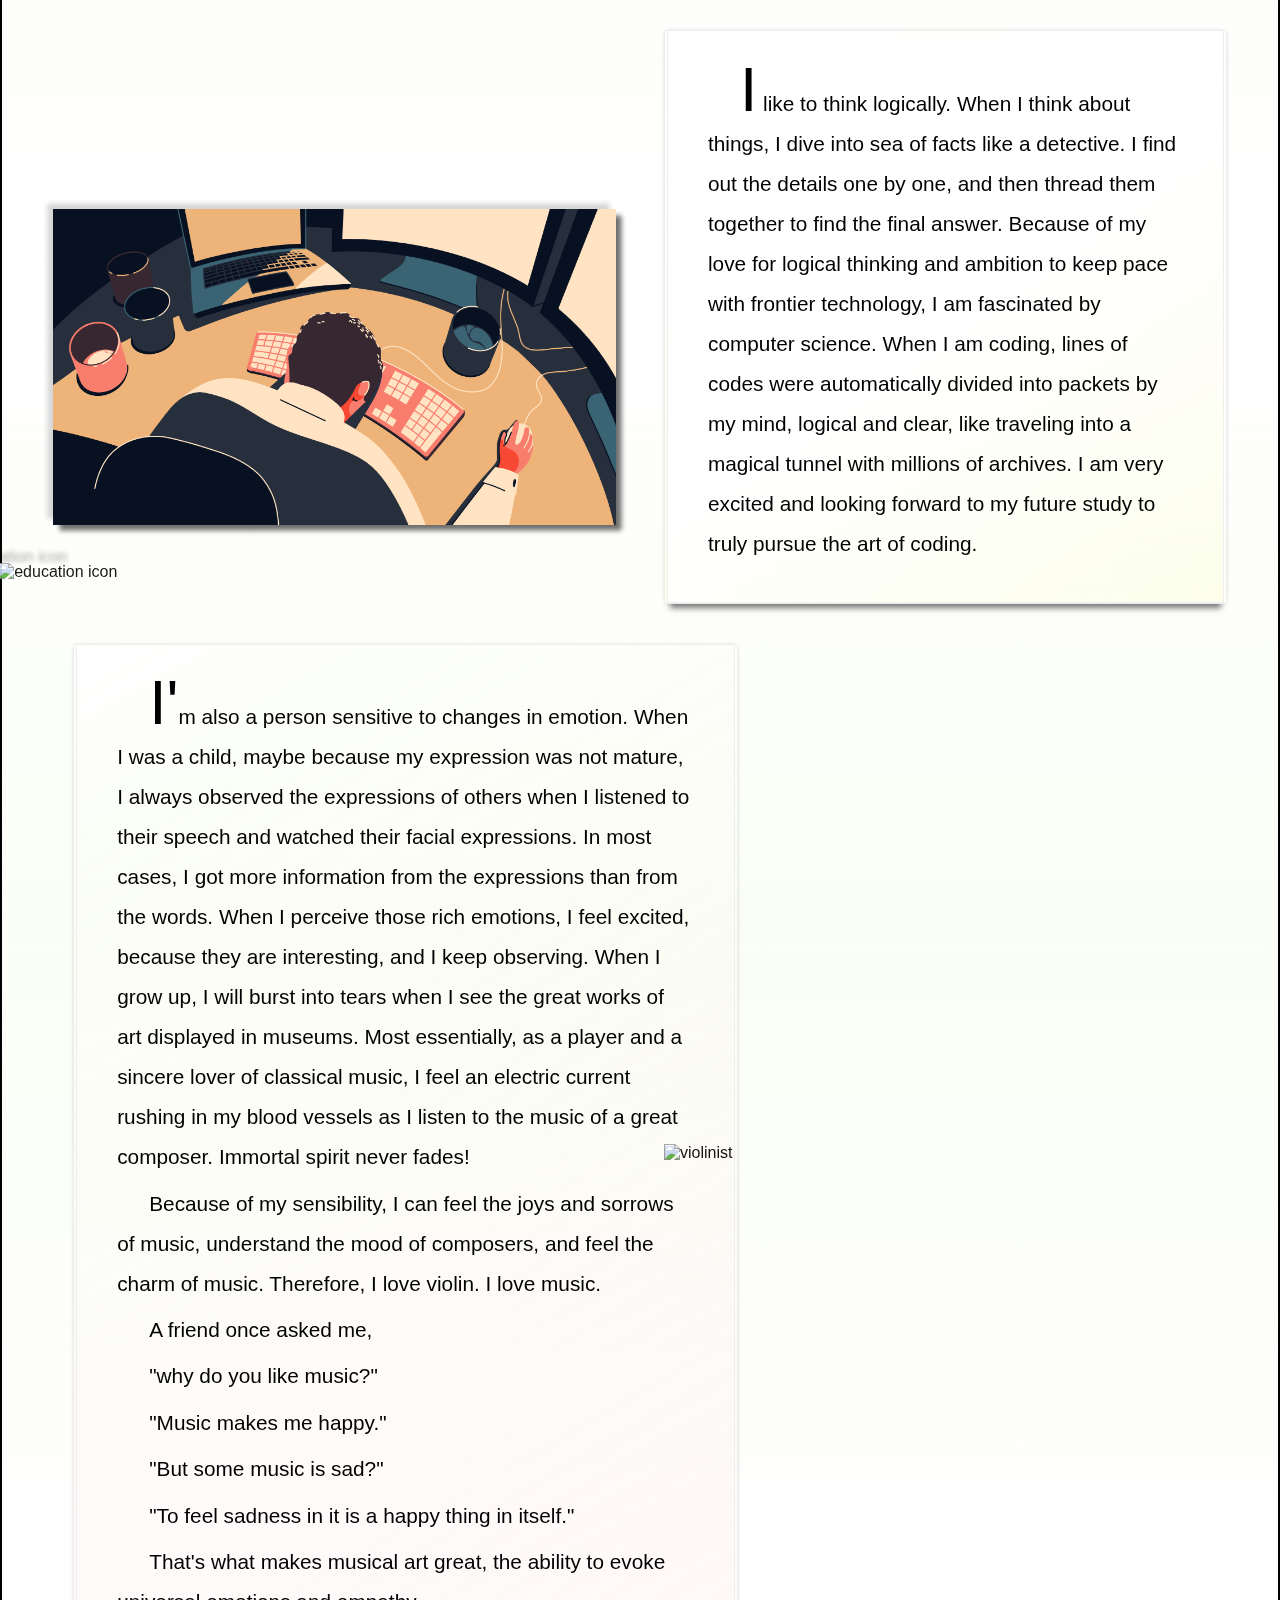
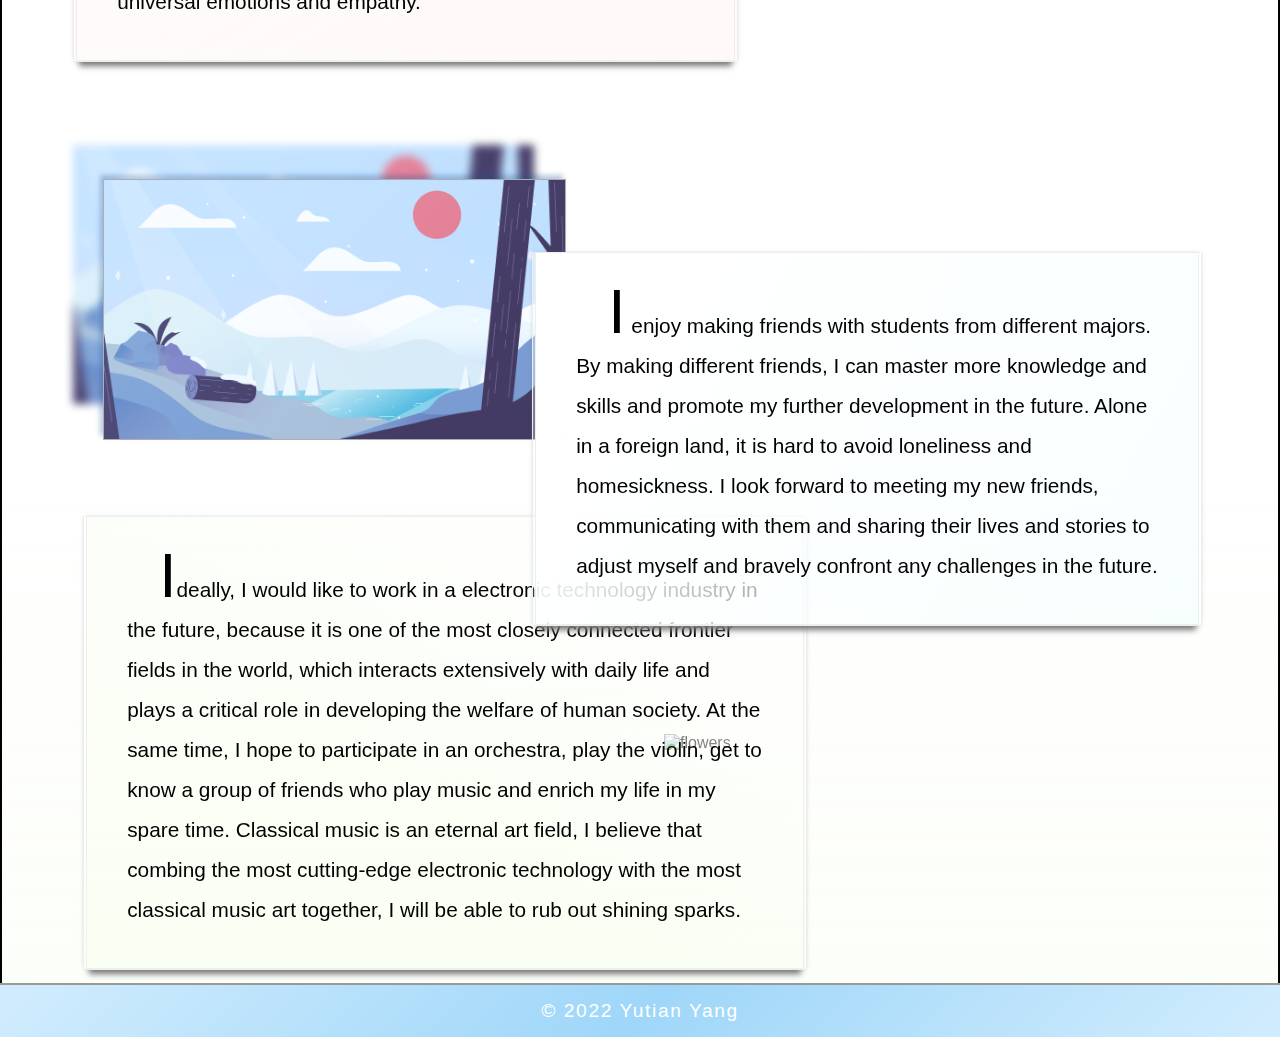
==== commit 2f69e6b2: "Rename home_index.html to index.html" ====
--- a/index.html
+++ b/index.html
@@ -61,10 +61,15 @@
             <img src="pictures/i-love-you-hand-gesture-419-original-removebg-preview.png" alt="Yeah" id="hand">
             <img src="pictures/i-love-you-hand-gesture-419-original-removebg-preview.png" alt="Yeah" id="handShadow">
             
-            <img src="pictures/mixkit-poppy-flowers.png" alt="flowers" id="flower">
+            <img src="pictures/mixkit-poppy-flowers-removebg.png" alt="flowers" id="flower">
             <img src="pictures/man-in-front-of-a-computer.png" alt="dying programmer" id="man">
             <img src="pictures/mixkit-winter-landscape-with-mountains.png" alt="landscape" id="landscape">
             <img src="pictures/mixkit-winter-landscape-with-mountains.png" alt="landscape" id="landscapeShadow">
+            <img src="pictures/reshot-illustration-violinist-playing.png" alt="violinist" id="violinist">
+
+            <img src="icons/reshot-icon-education-level.svg" alt="education icon" id="icon_education">
+            <img src="icons/reshot-icon-education-level.svg" alt="education icon" id="icon_education_shadow">
+            <img src="icons/reshot-icon-music.svg" alt="music ico" id="icon_music">
 
             <section class="basic">
                 <p>I am Yutian Yang from China. I'm a undergraduate student in California Baptist University.
@@ -112,13 +117,16 @@
             </section>
 
             <!--TODO: talk about violin itself, difference from other instrumental, different concerts, ensemble experience.-->
-            <section class="idea">
+            <section class="friends">
                 <p>I enjoy making friends with students from different majors. By making different friends, I can
                     master more knowledge and skills and promote my further development in the future. Alone in a
                     foreign land, it is hard to avoid loneliness and homesickness. I look forward to meeting my
                     new friends, communicating with them and sharing their lives and stories to adjust myself and
                     bravely confront any challenges in the future.
                 </p>
+
+            </section>
+            <section class="idea">
                 <p>Ideally, I would like to work in a electronic technology industry in the future, because it is
                     one of the most closely connected frontier fields in the world, which interacts extensively
                     with daily life and plays a critical role in developing the welfare of human society. At the
@@ -127,7 +135,6 @@
                     field, I believe that combing the most cutting-edge electronic technology with the most
                     classical music art together, I will be able to rub out shining sparks.
                 </p>
-
             </section>
 
         </section>
--- a/styles/home.css
+++ b/styles/home.css
@@ -97,7 +97,6 @@
 }
 
 #nav_top ul{
-    float: right;
     padding-right: 1.2rem;
     z-index: 10;
 }
@@ -213,7 +212,7 @@
     /*display: grid;*/
     /*grid-template: 1fr / 20% auto 20%;*/
 
-    background-image: linear-gradient(to bottom, white 25%, rgba(227, 250, 195, .15) 50%, white 75%, rgba(227, 250, 195, .1));
+    background-image: linear-gradient(to bottom, rgba(227, 250, 195, .2), white 30%, rgba(227, 250, 195, .15) 50%, white 70%, white 85%, rgba(227, 250, 195, .1));
     min-width: 400px;
     min-height: 200px;
 }
@@ -255,7 +254,7 @@
     margin-bottom: .4rem;
     padding: 0 .5rem;
     text-indent: 2rem;
-    line-height: 2rem;
+    line-height: 2.5rem;
 }
 /* introduction part styling */
 .introduction    {
@@ -269,7 +268,7 @@
     display: grid;
     grid-template: repeat(6, auto) / repeat(12, 1fr);
     grid-column-gap: 3rem;
-    grid-row-gap: 2rem;
+    grid-row-gap: 2.5rem;
     align-items: center;
     align-content: center;
 
@@ -278,7 +277,10 @@
 }
 .introduction section{
     padding: 2rem;
-    border: 1px solid #eeeeee;
+    border: 4px double #eeeeee;
+    border-top: 1px solid #eeeeee;
+    border-bottom: 2px solid #eeeeee;
+
     -webkit-box-shadow: 0 10px 6px -6px #777, 0 0 5px -3px #777;
     -moz-box-shadow: 0 10px 6px -6px #777, 0 0 5px -3px #777;
     box-shadow: 0 10px 6px -6px #777, 0 0 5px -3px #777;
@@ -314,31 +316,46 @@
     letter-spacing: .2rem;
     font-weight: normal;
     color: #505050;
-    border: 1px solid #eeeeee;
+    background: rgba(250, 250, 250, .6);
+    border: 3px double #cecece;
     text-shadow: 2px 2px 2px #dddddd;
-    box-shadow: 0.4rem 0.4rem 1px rgba(0, 0, 0, .7), -0.3rem -0.3rem 1px rgba(200, 200, 200, .8);
+    box-shadow: 0.4rem 0.4rem 2px rgba(0, 0, 0, .7), -0.3rem -0.3rem 2px rgba(200, 200, 200, .8);
 }
 .basic{
     grid-row: 2/3;
     grid-column: 2 /8;
     position: relative;
-}
-
-
+
+    background-image: linear-gradient(35deg, rgba(100, 155, 200, .1), rgba(0,0,0,0),  white);
+}
+
+#icon_music{
+    grid-row: 2/3;
+    grid-column: 2 /8;
+
+    position: relative;
+    top: 250px;
+    left: 460px;
+
+    width: 20%;
+}
 
 #hand{
     z-index: 2;
     grid-row: 2/3;
     grid-column: 8/13;
-    width: 75%;
-    position: relative;
+    width: 80%;
+    position: relative;
+    top: -10px;
 }
 #handShadow{
     z-index: 1;
     grid-row: 2/3;
     grid-column: 8/13;
-    width: 85%;
-    position: relative;
+    width: 95%;
+    position: relative;
+    top: -15px;
+    left: -20px;
 
     filter:blur(12px)
 }
@@ -346,41 +363,122 @@
 .code{
     grid-row: 3/4;
     grid-column: 7/13;
-    position: relative;
     z-index: 1;
 
+    position: relative;
+    background-image: linear-gradient(145deg, rgba(255, 255, 255, .5), white 50%, rgba(255, 250, 100, .1) );
+
+}
+
+#icon_education{
+    z-index: 1;
+    grid-row: 3/4;
+    grid-column: 1/7;
+    width: 30%;
+
+    opacity: .9;
+
+    position: relative;
+    top: 255px;
+    left: -55px;
+}
+#icon_education_shadow{
+    z-index: -2;
+    grid-row: 3/4;
+    grid-column: 1/7;
+    width: 50%;
+
+    filter: blur(2px);
+
+    position: relative;
+    top: 240px;
+    left: -105px;
+
 }
 
 #man{
+    z-index: 2;
     grid-row: 3/4;
     grid-column: 1/7;
     width: 100%;
-    position: relative;
+    opacity: .97;
+
+    position: relative;
+    top: 50px;
+    box-shadow: 0.4rem 0.4rem 5px rgba(0, 0, 0, .6), -0.4rem -0.4rem 5px rgba(200, 200, 200, .8);
 
 }
 
 .music{
+    z-index: 2;
     grid-row: 4/5;
     grid-column: 1 /8;
     position: relative;
-}
-
-
-#flower{
+    left:20px;
+
+    background-image: linear-gradient(150deg, white 1%, rgba(0,0,0,0) 15%, rgba(255, 210, 210,.15));
+
+}
+
+
+#violinist{
     grid-row: 4/5;
-    grid-column: 8/13;
+    grid-column: 7/13;
     width: 100%;
 }
 
-.idea{
+
+.friends{
+    z-index: 3;
     grid-row: 5/6;
     grid-column: 6/13;
-
+    position: relative;
+    top: 150px;
+    right: 30px;
+    width: 90%;
+
+    background-image: linear-gradient(-60deg, rgba(220, 255, 255, .2), white 85%);
 }
 
 #landscape {
+    z-index: 2;
     grid-row: 5/6;
     grid-column: 1/6;
+    width: 100%;
+
+    box-shadow: -3px -4px 5px rgba(20, 78, 157, .3);
+    border: 1px solid #aeaeae;
+
+    position: relative;
+    top: 20px;
+    left: 50px;
+}
+
+#landscapeShadow {
+    z-index: 1;
+    grid-row: 5/6;
+    grid-column: 1/6;
+    width: 100%;
+
+    position: relative;
+    top: -15px;
+    left: 20px;
+
+    filter: blur(4px);
+}
+.idea{
+    position: relative;
+    left: 30px;
+    width: 85%;
+    grid-row: 6/7;
+    grid-column: 1/9;
+    background-image: linear-gradient(35deg, rgba(230, 255, 200, .1) 45%, white 99%);
+}
+
+#flower{
+
+    grid-row: 6/7;
+    grid-column: 7/13;
     width: 100%;
 }
 
@@ -407,11 +505,12 @@
     grid-column: 1/2;
     border-top: 2px solid black;
     padding: .9375em 1.875% .9375em 1.875%;
-    background: linear-gradient(135deg, lightskyblue 3%, #6e8ffb, #a787e3,  lightskyblue 97%);
+    background: linear-gradient(135deg, lightskyblue 3%, #109aef,  lightskyblue 97%);
     opacity: .4;
 }
 footer p {
     font-size: 120%;
     text-align: center;
+    letter-spacing: .1rem;
     color: white;
 }
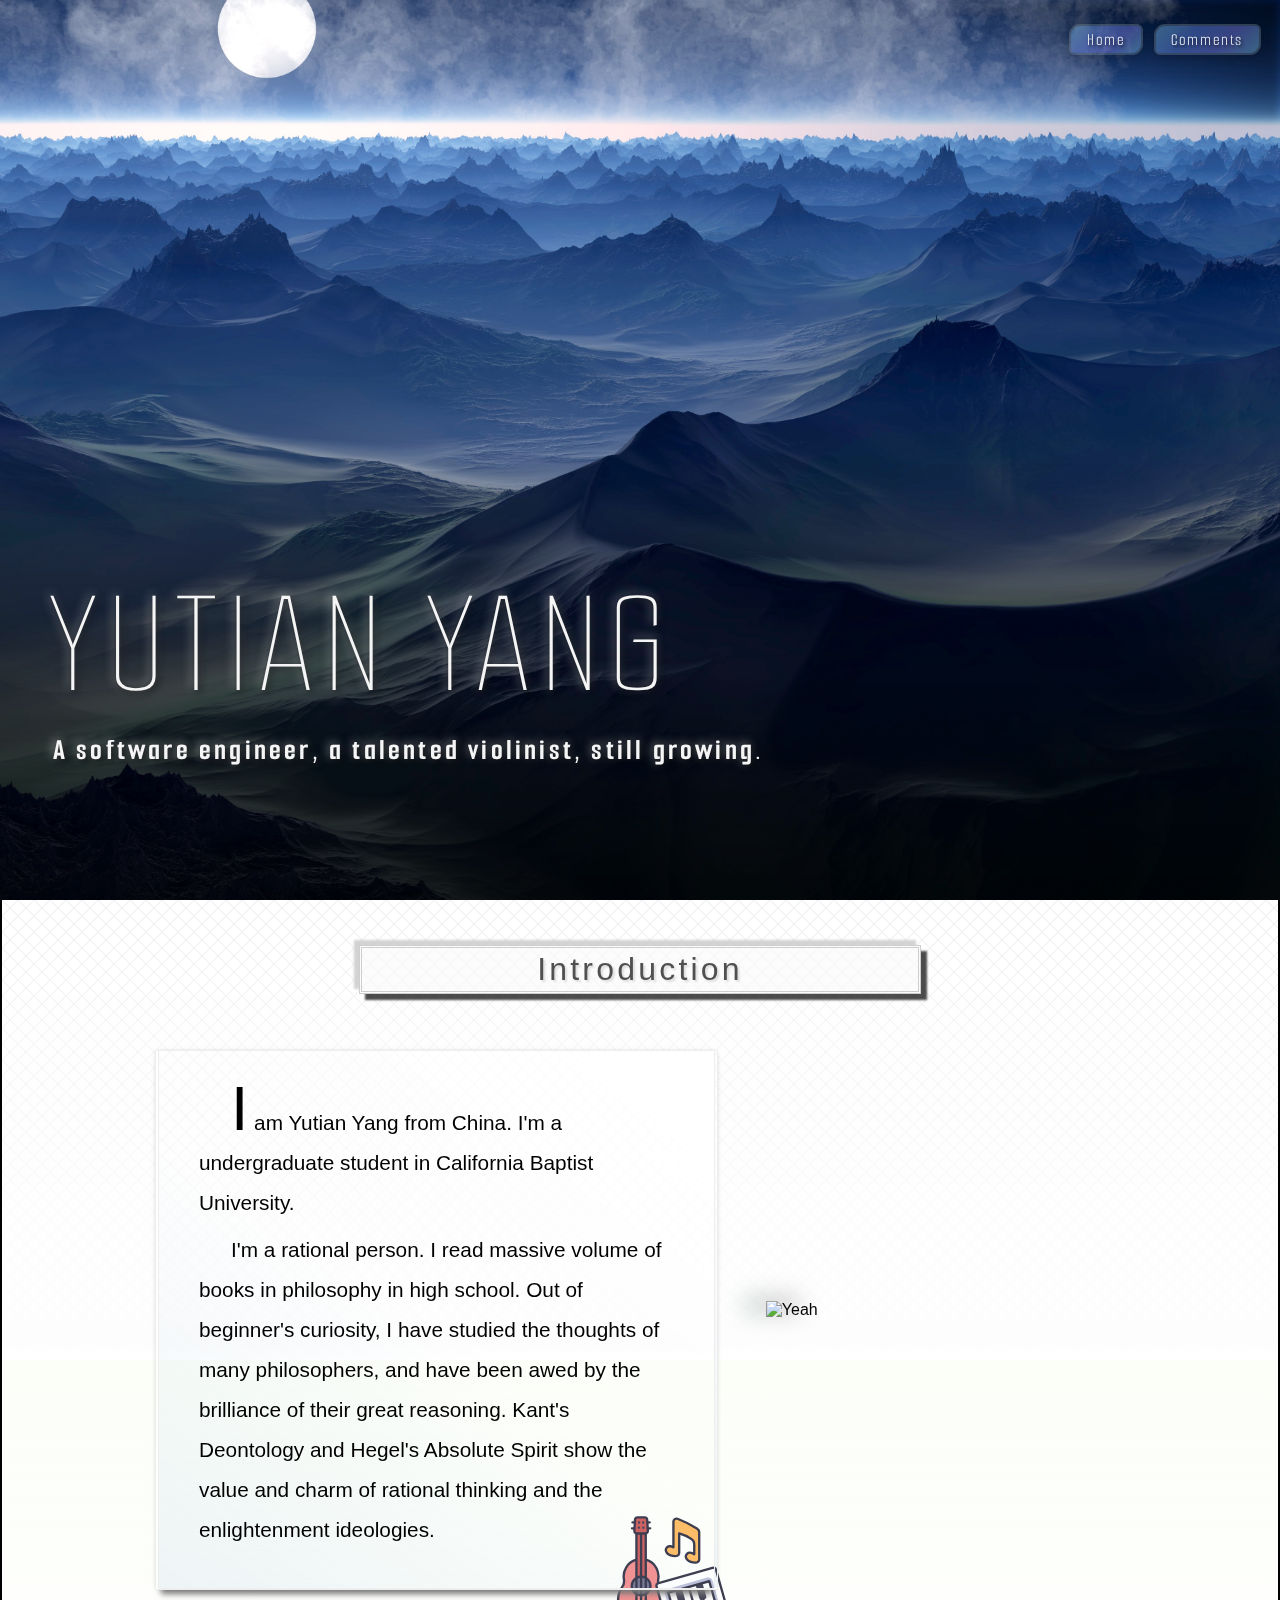
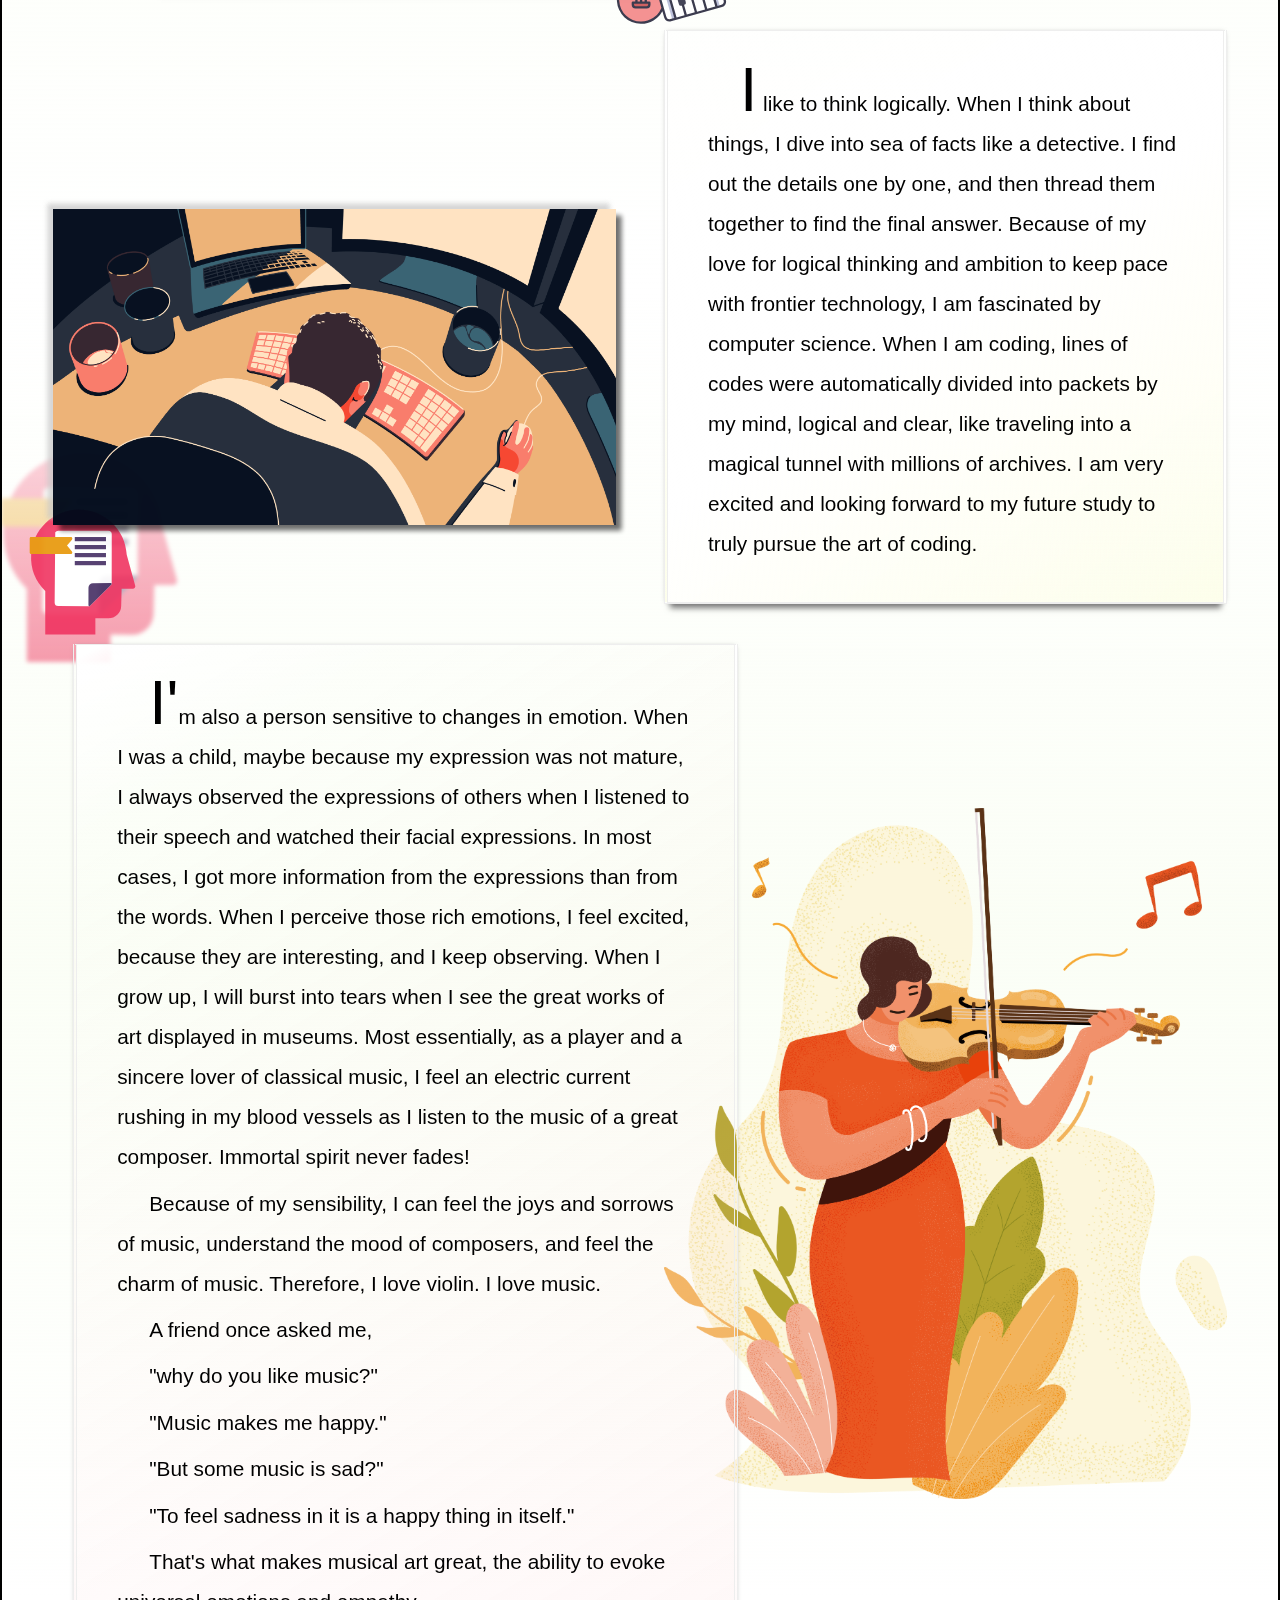
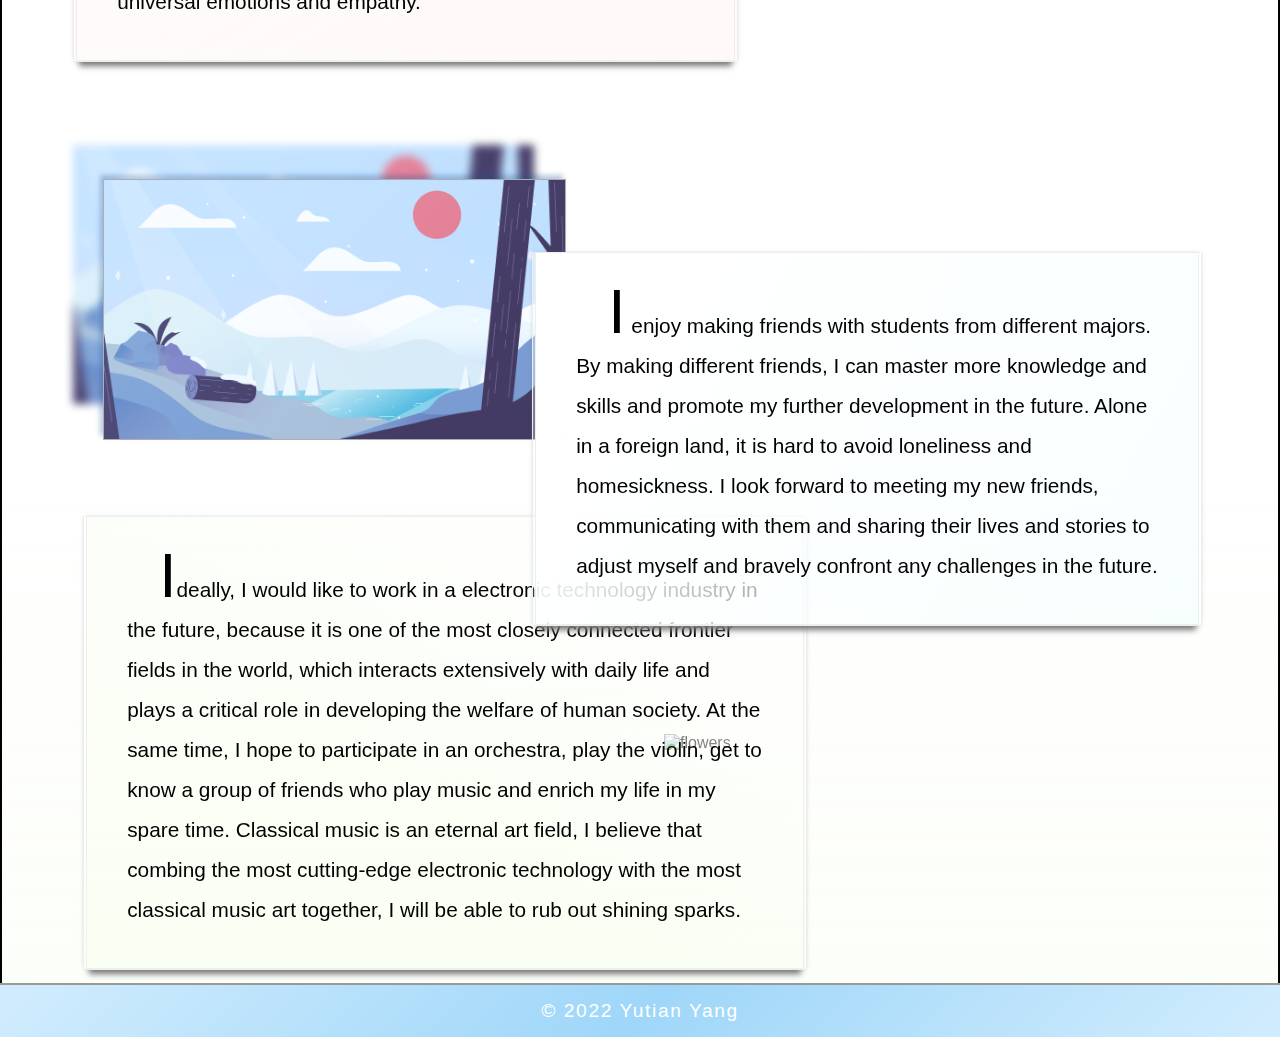
==== commit 5d1524e8: "Add files via upload" ====
--- a/index.html
+++ b/index.html
@@ -152,4 +152,4 @@
 <script src="js/button.js"></script>
 </body>
 
-</html>
+</html>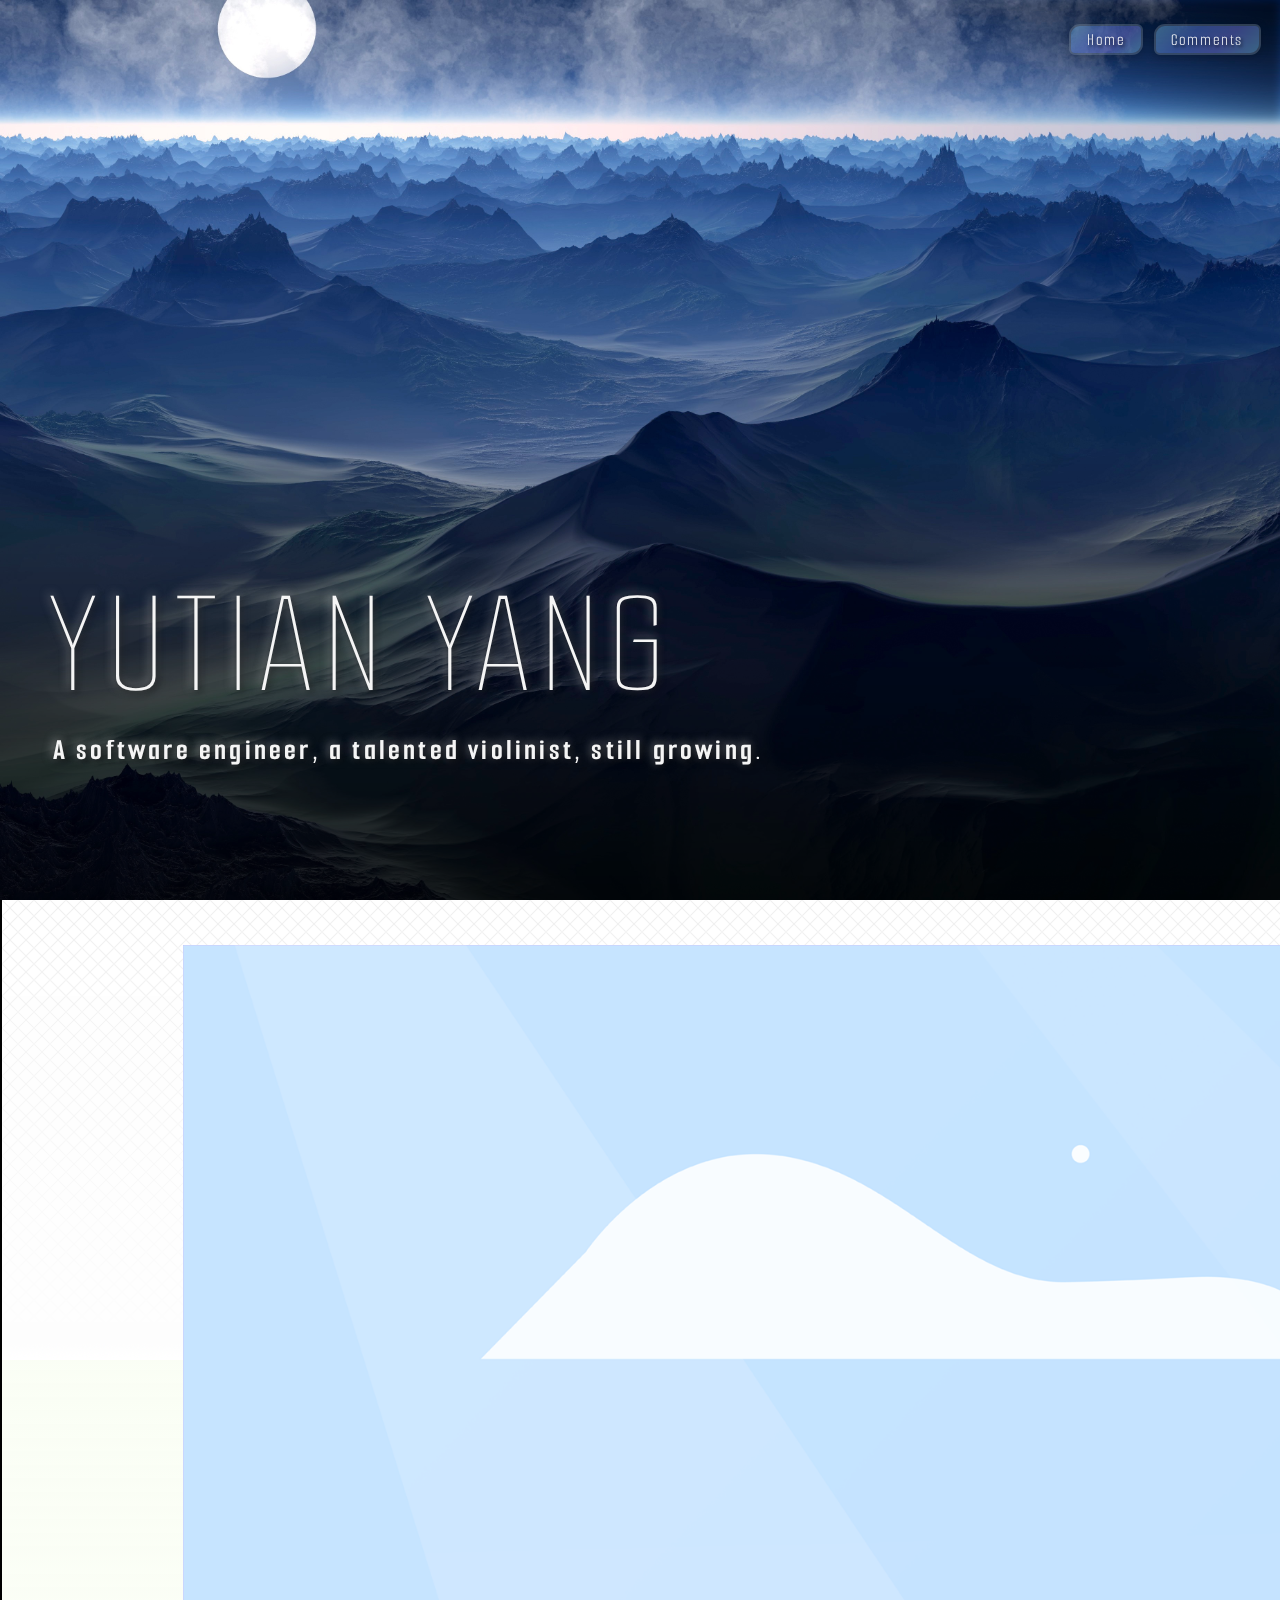
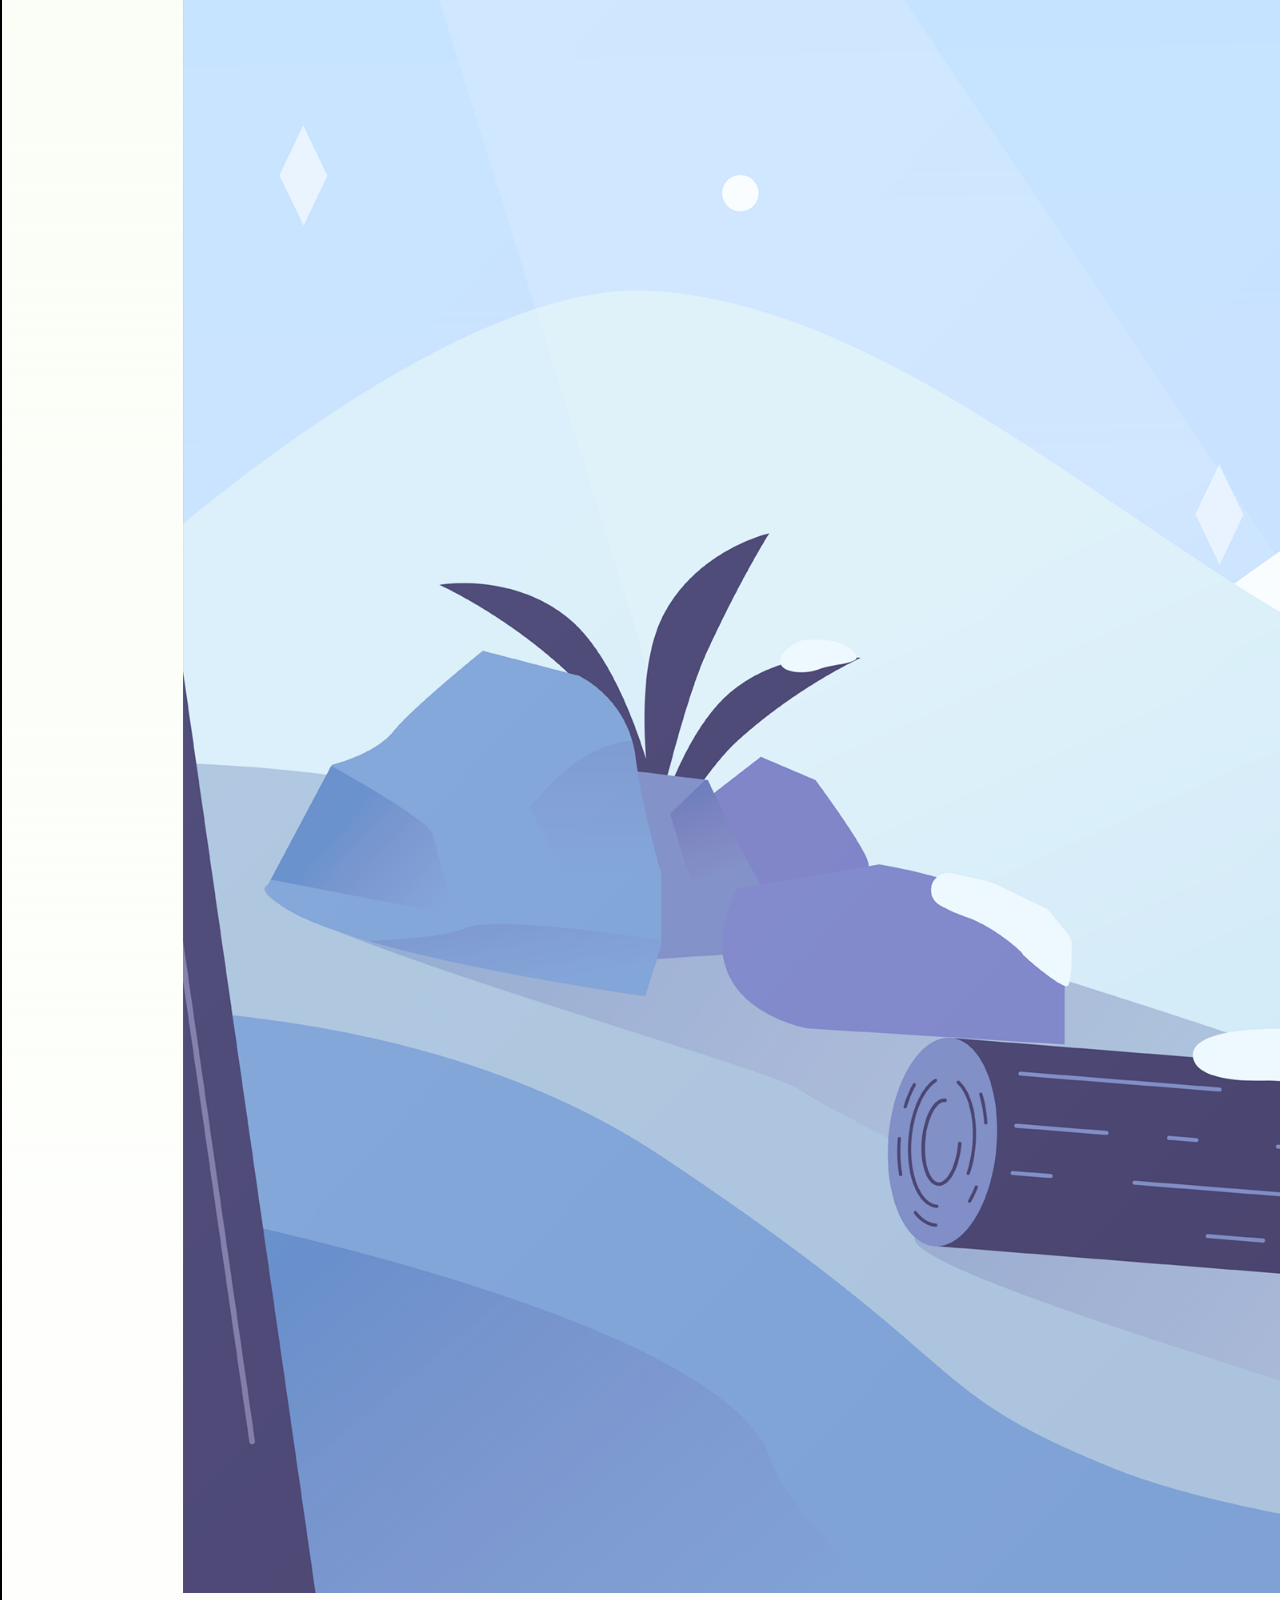
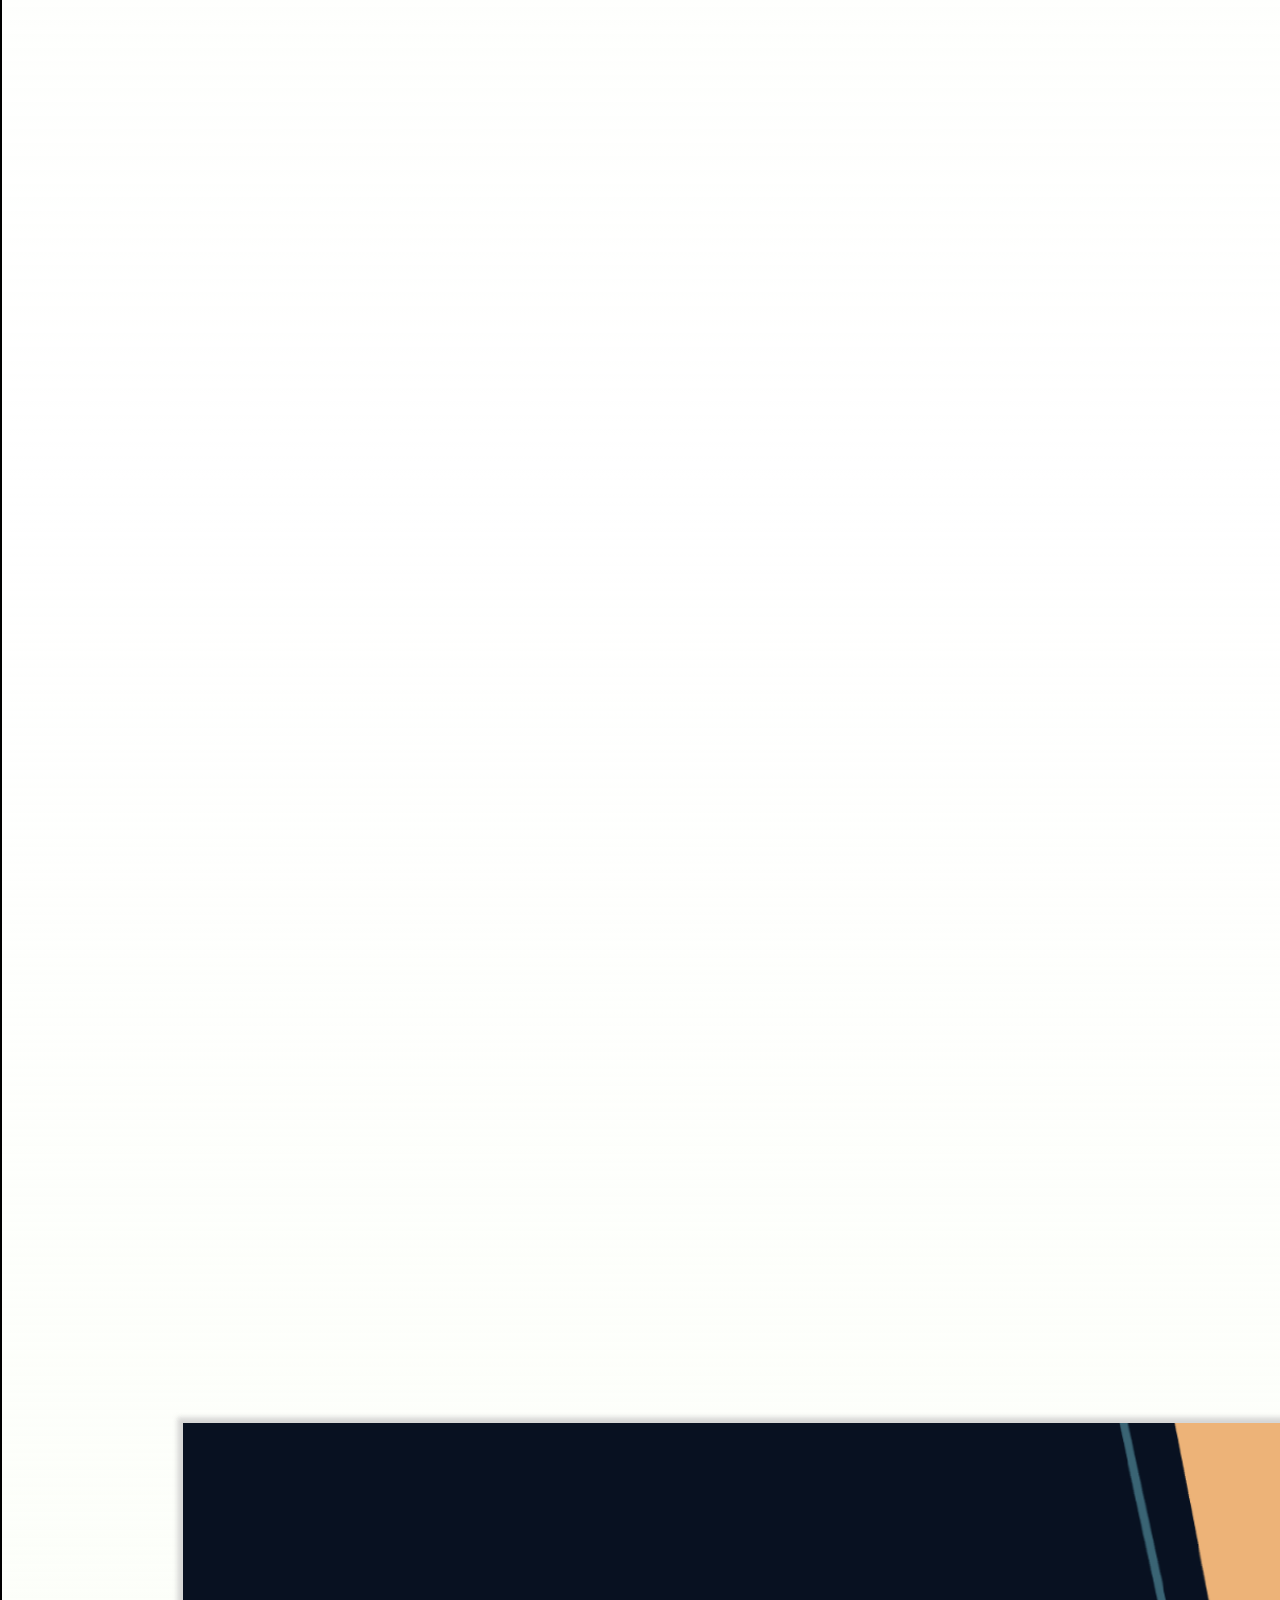
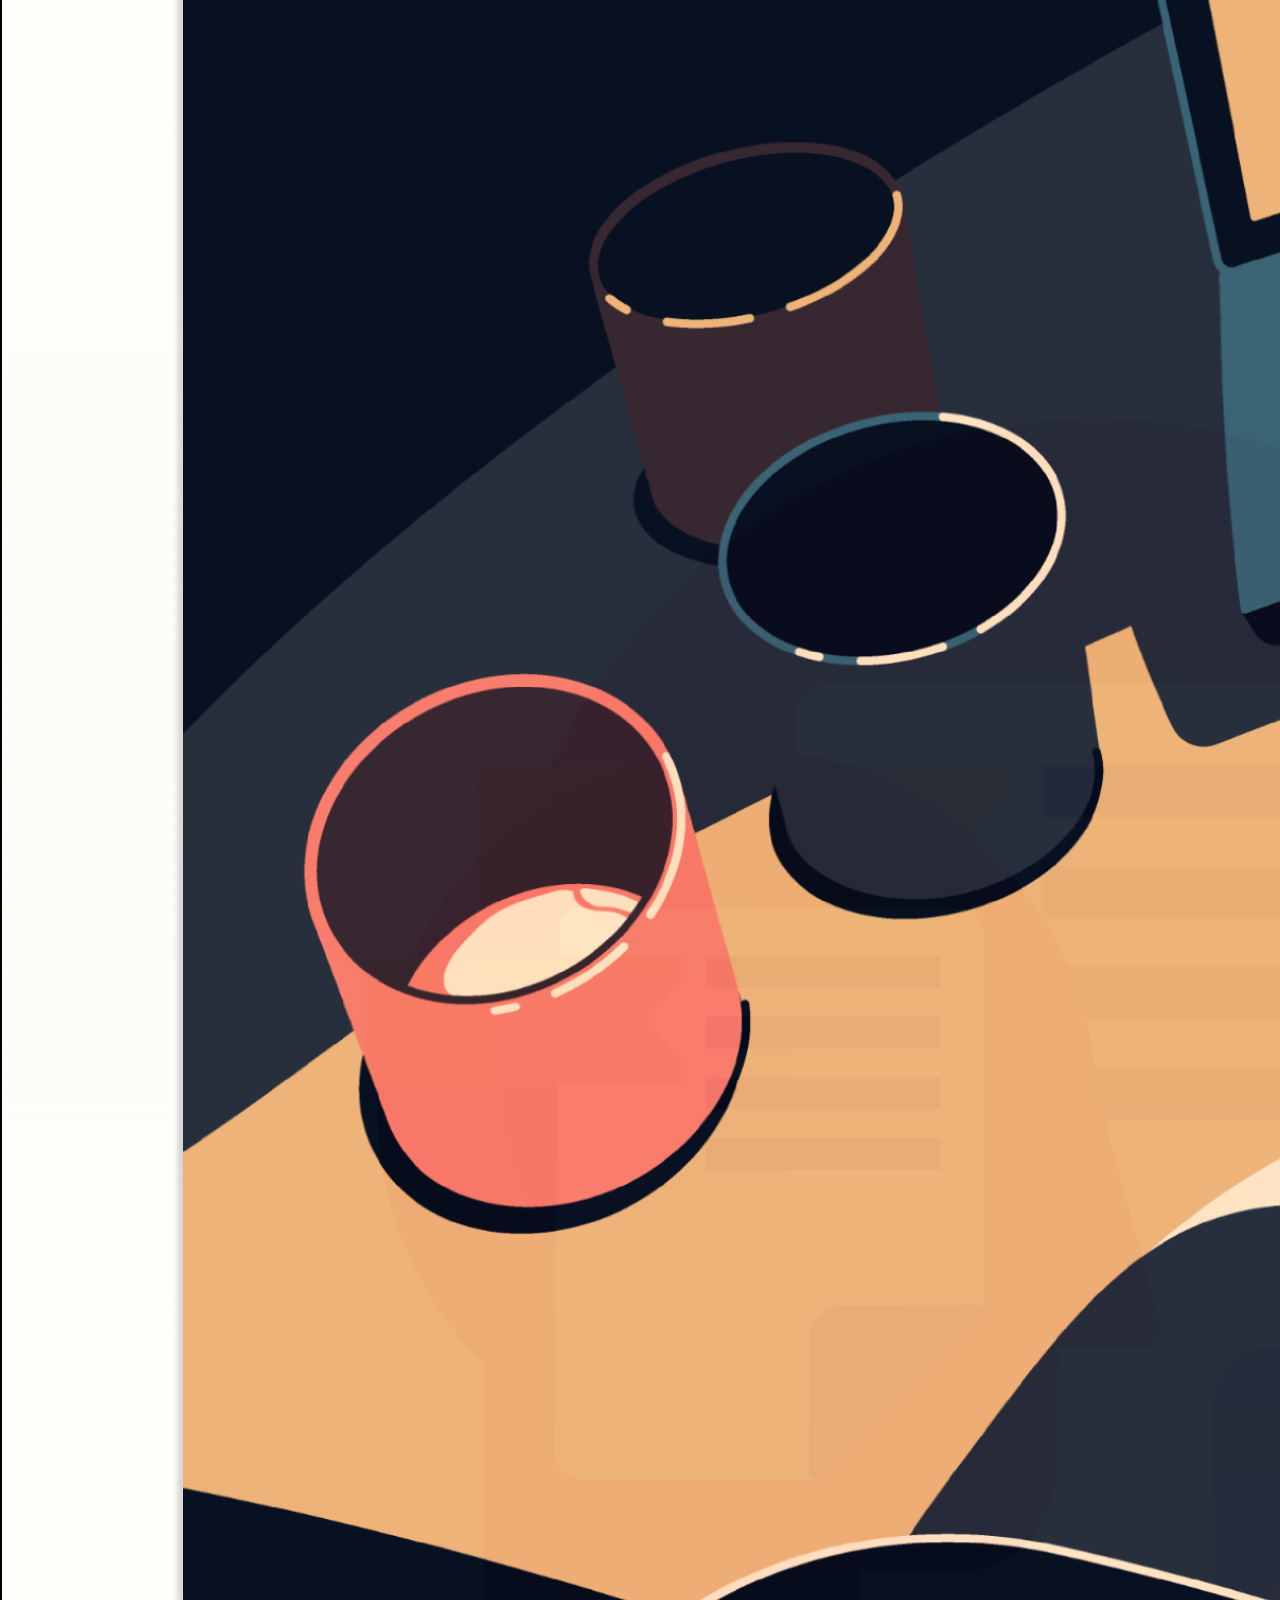
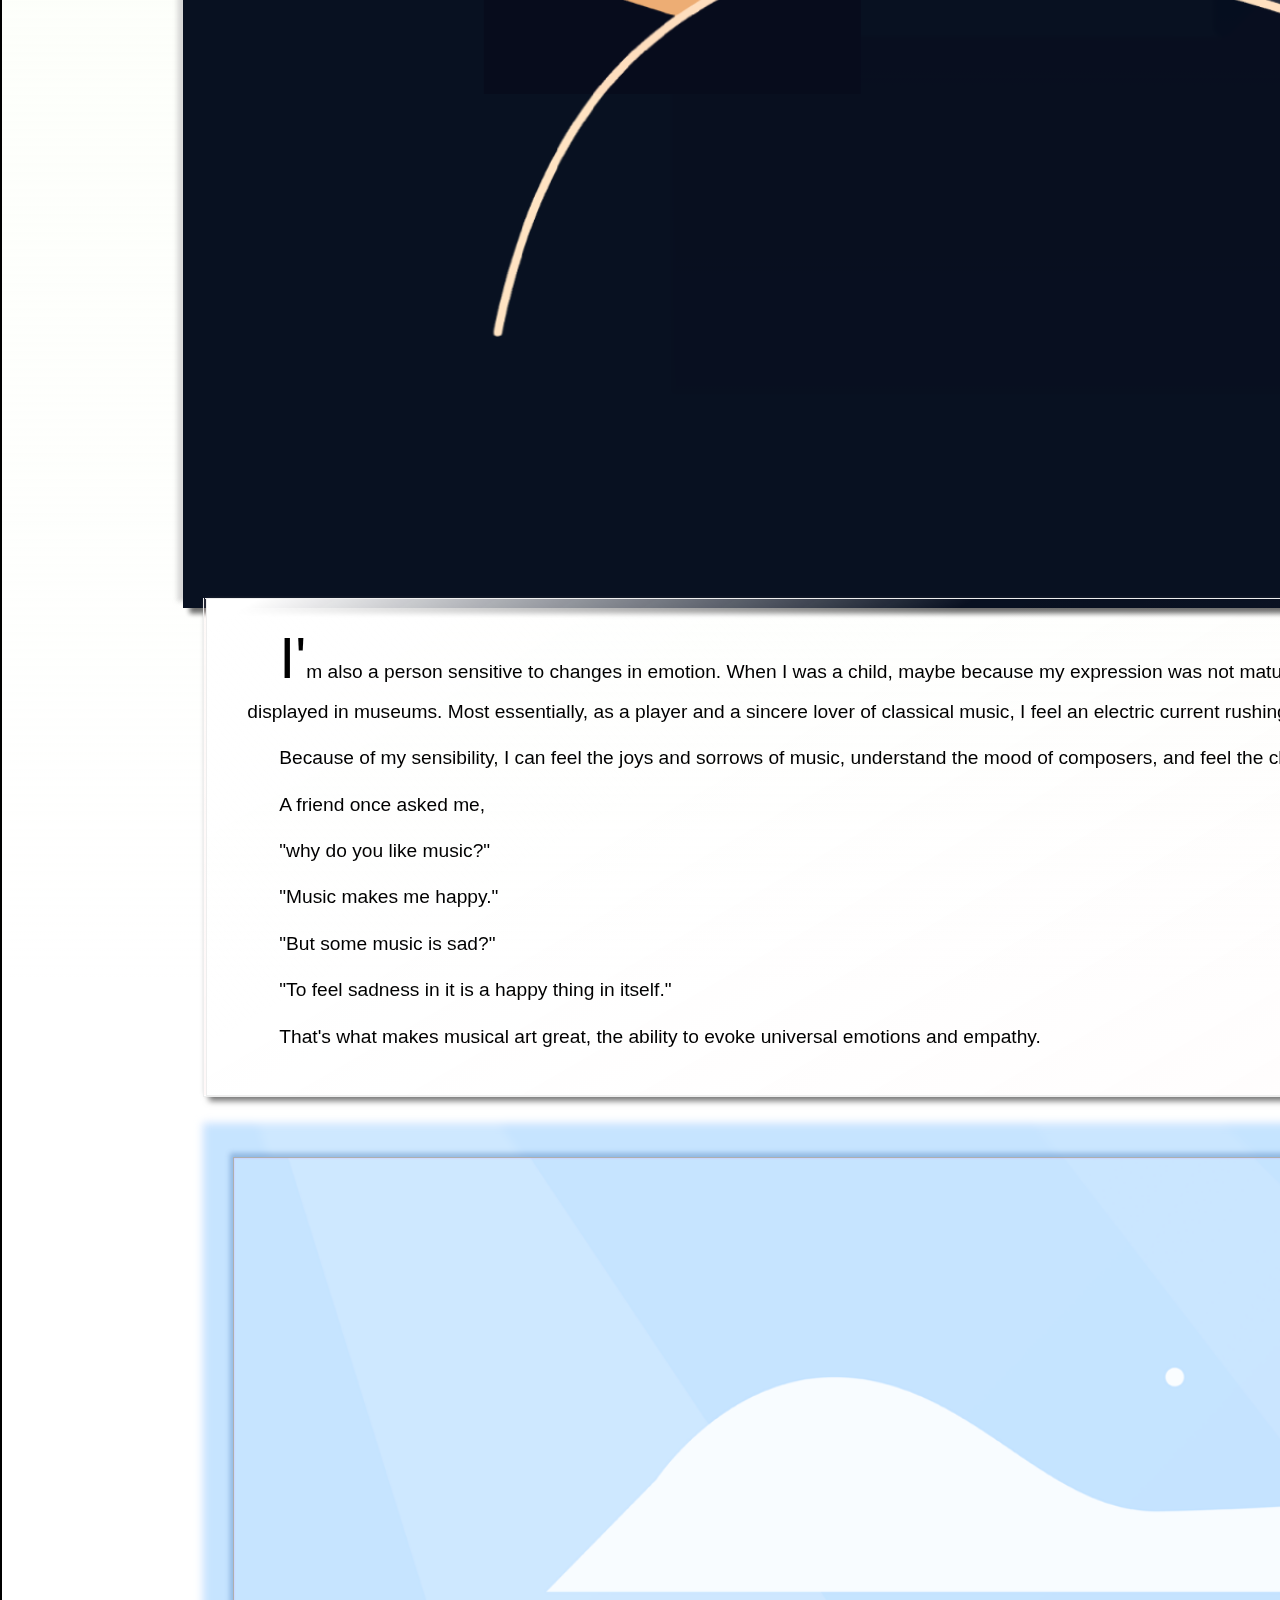
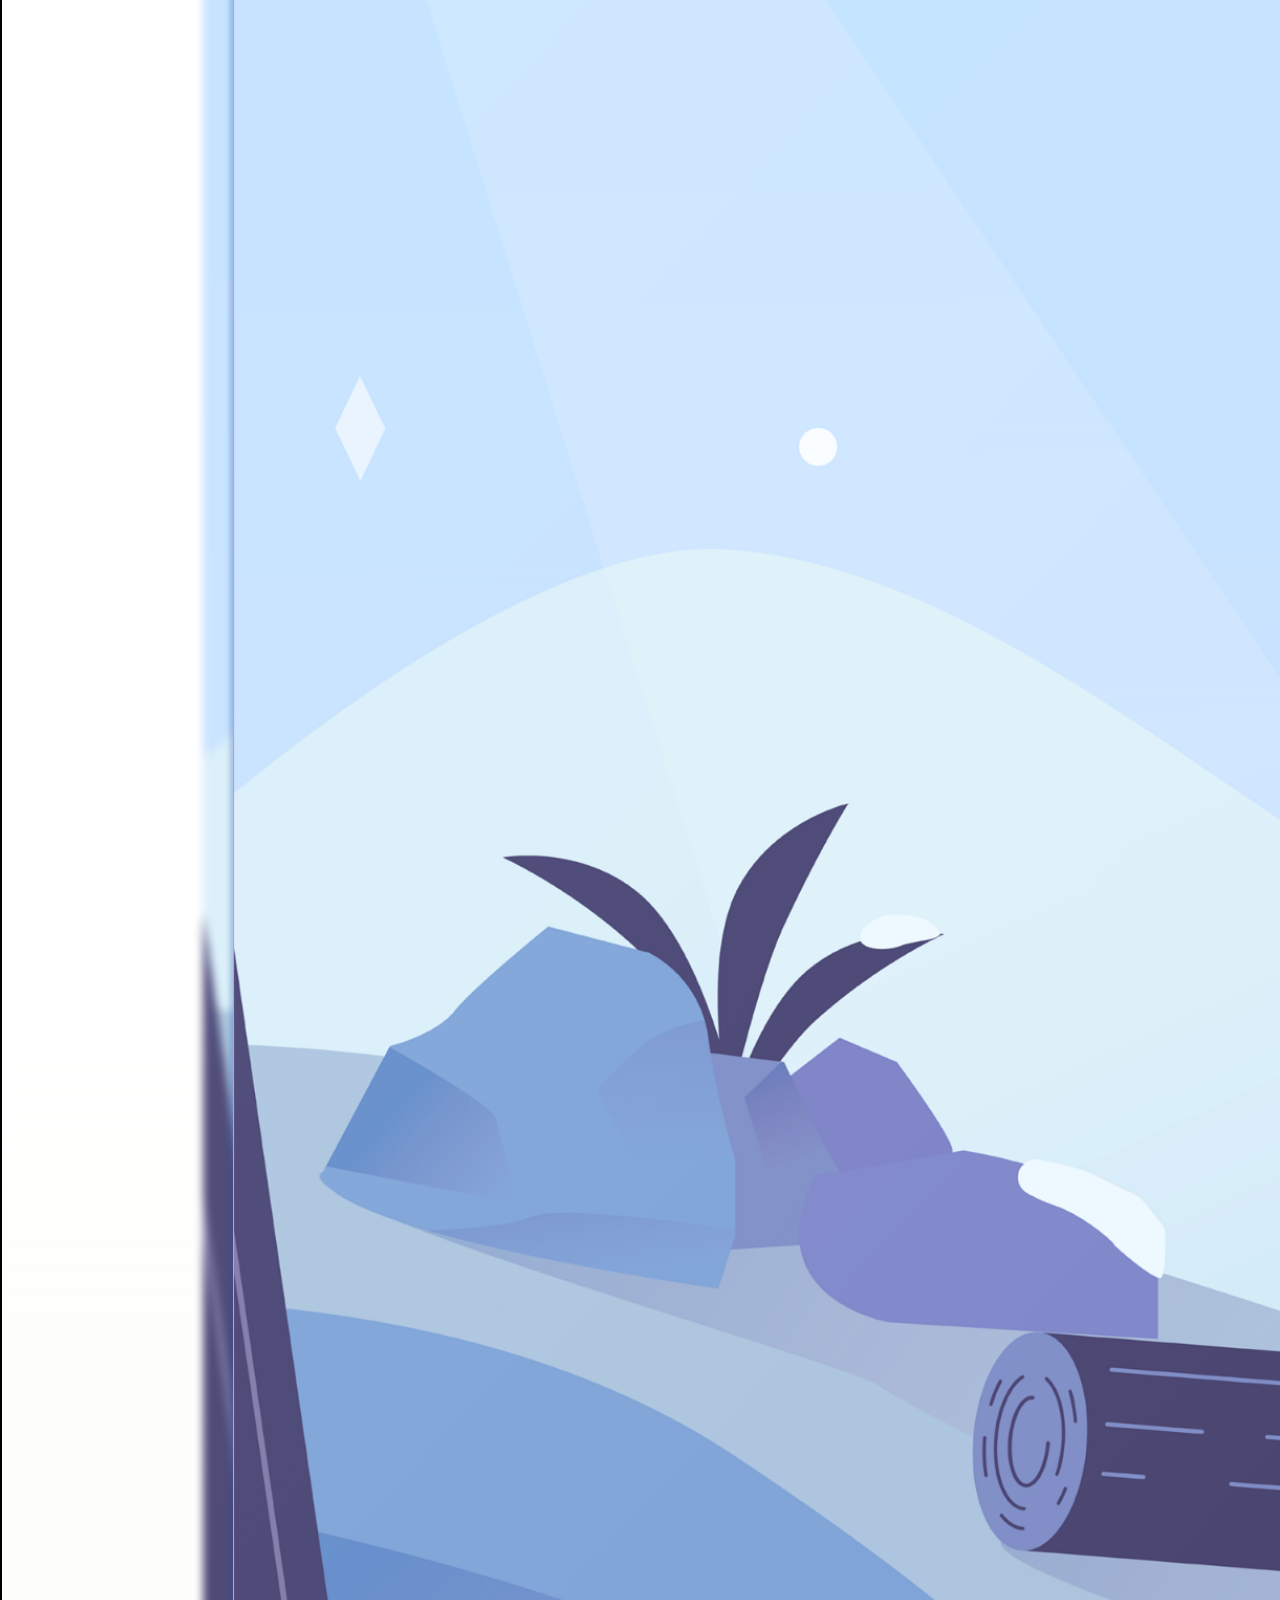
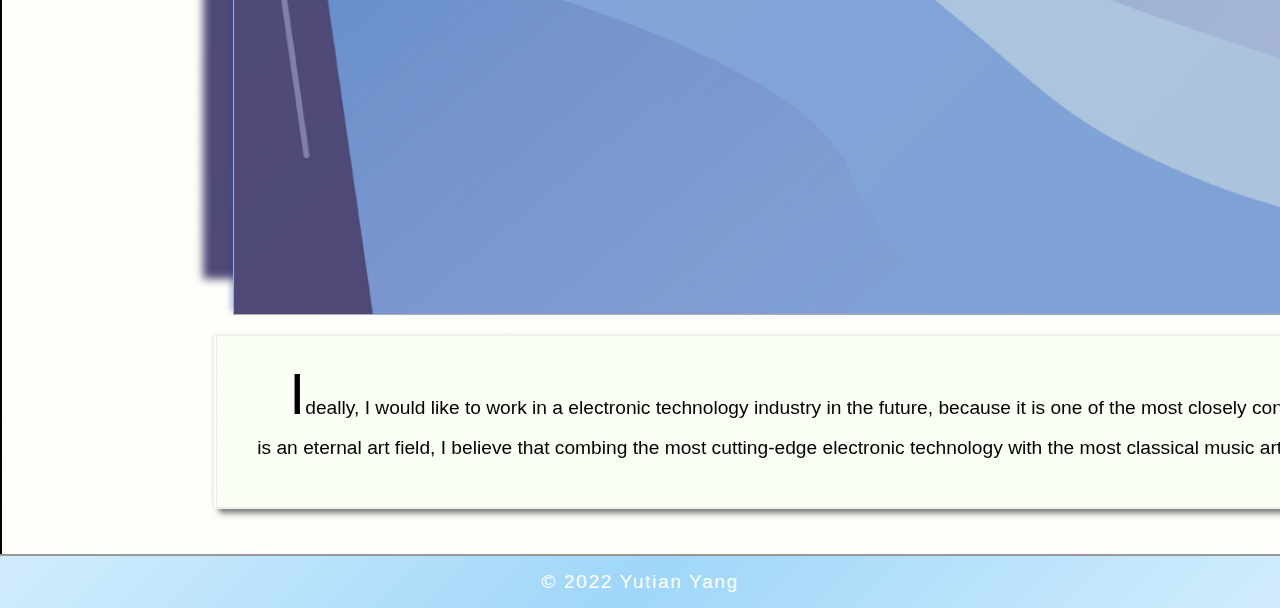
==== commit c29108d6: "Update index.html" ====
--- a/index.html
+++ b/index.html
@@ -27,8 +27,6 @@
 <div id="pageBG"></div>
 
 <header>
-
-
     <nav id="nav_top">
         <div id="top_back_blur"></div>
         <ul>
@@ -65,6 +63,7 @@
             <img src="pictures/man-in-front-of-a-computer.png" alt="dying programmer" id="man">
             <img src="pictures/mixkit-winter-landscape-with-mountains.png" alt="landscape" id="landscape">
             <img src="pictures/mixkit-winter-landscape-with-mountains.png" alt="landscape" id="landscapeShadow">
+            <img src="pictures/mixkit-winter-landscape-with-mountains.png" alt="landscape" id="landscapeShadow2">
             <img src="pictures/reshot-illustration-violinist-playing.png" alt="violinist" id="violinist">
 
             <img src="icons/reshot-icon-education-level.svg" alt="education icon" id="icon_education">
@@ -152,4 +151,4 @@
 <script src="js/button.js"></script>
 </body>
 
-</html>+</html>
--- a/styles/home.css
+++ b/styles/home.css
@@ -249,7 +249,7 @@
 }
 
 .content p, .content blockquote{
-    font-size: 130%;
+    font-size: 1.2rem;
     margin-top: .4rem;
     margin-bottom: .4rem;
     padding: 0 .5rem;
